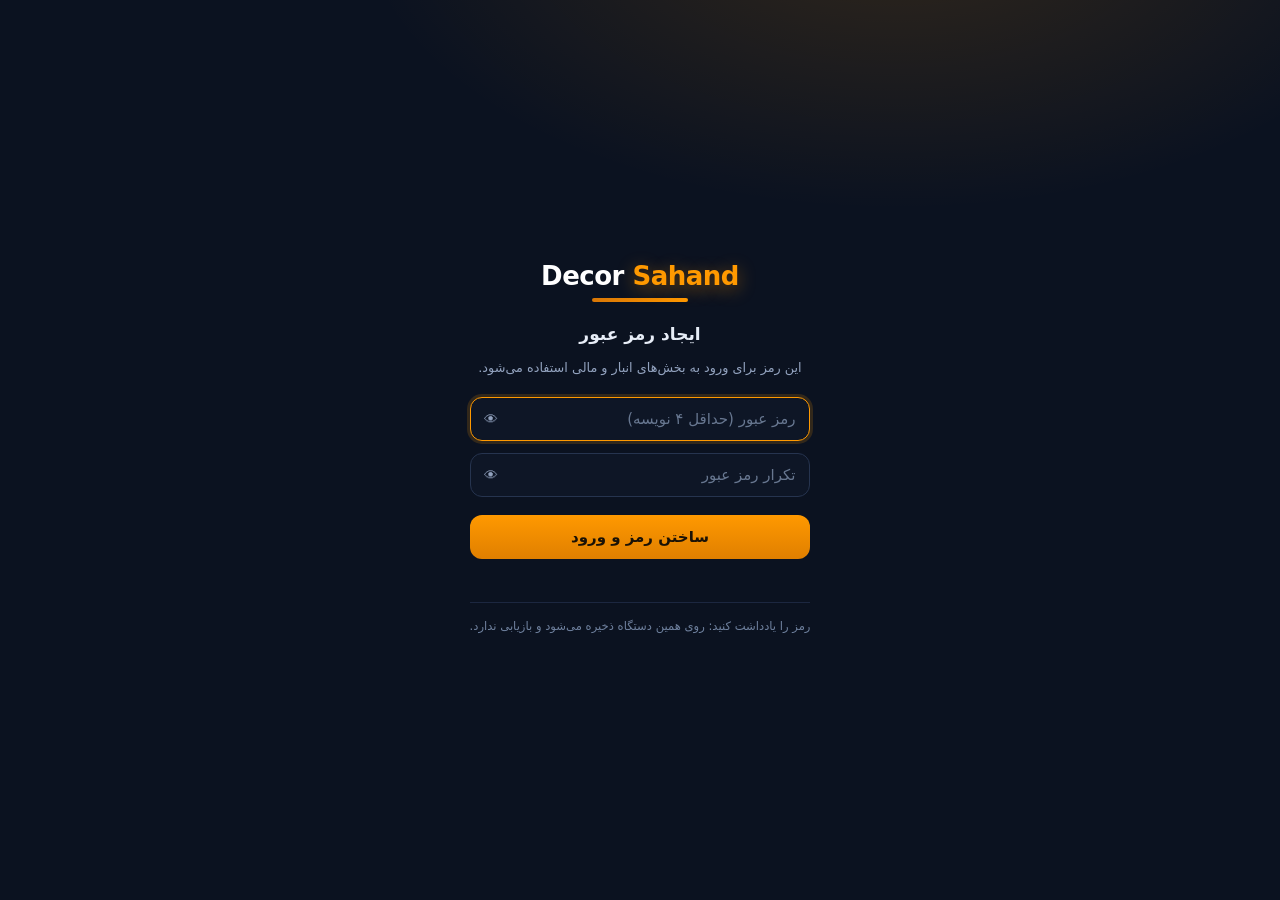
==== public/anbar/index.html @ a96e7a00 "feat(lock): unified password with admin role + fix DECOR_LOCK_PATH" ====
<!DOCTYPE html>
<html lang="fa" dir="rtl" data-theme="dark">
<head>
<meta charset="utf-8">
<meta name="viewport" content="width=device-width, initial-scale=1, maximum-scale=5, viewport-fit=cover">
<meta name="theme-color" content="#0b1220">
<meta name="description" content="انبار کارگاه دکور سهند — مدیریت ابزار، ورق، یراق‌آلات، فاکتور و امانت ابزار">
<link rel="manifest" href="manifest.webmanifest">
<link rel="icon" type="image/png" sizes="32x32" href="favicon-32.png">
<link rel="icon" type="image/png" sizes="16x16" href="favicon-16.png">
<link rel="apple-touch-icon" href="apple-touch-icon.png">
<meta name="apple-mobile-web-app-capable" content="yes">
<meta name="mobile-web-app-capable" content="yes">
<meta name="apple-mobile-web-app-title" content="انبار کارگاه">
<meta name="apple-mobile-web-app-status-bar-style" content="black-translucent">
<title>انبارگردانی کارگاه</title>
<style>
:root,[data-theme="dark"]{
  --bg:#0b1220; --bg2:#0f172a; --card:#1a2332; --card2:#212e44;
  --line:#5c4033; --txt:#e8eef8; --mut:#8ea1be;
  --pri:#d97706; --pri2:#b45309;
  --ok:#22c55e; --ok-bg:#052e16; --ok-fg:#4ade80;
  --warn:#b45309; --warn-bg:#451a03; --warn-fg:#fbbf24;
  --dan:#ef4444; --dan-bg:#450a0a; --dan-fg:#f87171;
  --amber:#b45309; --orange:#9a3412;
  --hover:#243147; --shadow:0 10px 34px rgba(0,0,0,.45);
  --shadow-sm:0 3px 10px rgba(0,0,0,.3);
  --glow:0 0 0 3px rgba(217,119,6,.25); --rad:14px;
}
[data-theme="light"]{
  --bg:#f1f5f9; --bg2:#f8fafc; --card:#ffffff; --card2:#f8fafc;
  --line:#d97706; --txt:#0f172a; --mut:#64748b;
  --pri:#c2410c; --pri2:#9a3412;
  --ok:#16a34a; --ok-bg:#dcfce7; --ok-fg:#166534;
  --warn:#b45309; --warn-bg:#fef3c7; --warn-fg:#92400e;
  --dan:#dc2626; --dan-bg:#fee2e2; --dan-fg:#991b1b;
  --amber:#d97706; --orange:#b45309;
  --hover:#f1f5f9; --shadow:0 10px 34px rgba(15,23,42,.08);
  --shadow-sm:0 3px 10px rgba(15,23,42,.06);
  --glow:0 0 0 3px rgba(194,65,12,.18); --rad:14px;
}
*{box-sizing:border-box;-webkit-tap-highlight-color:transparent}
html,body{margin:0;padding:0;overflow-x:hidden;width:100%}
html{scroll-behavior:smooth}
body{
  font-family:Tahoma,"Segoe UI",system-ui,sans-serif;
  background:var(--bg);color:var(--txt);font-size:14px;line-height:1.75;
  -webkit-text-size-adjust:100%;transition:background-color .35s ease,color .35s ease;
  background-image:radial-gradient(circle at 20% 0%,rgba(217,119,6,.07),transparent 45%),
                   radial-gradient(circle at 90% 100%,rgba(139,92,246,.05),transparent 45%);
  background-attachment:fixed;
}
svg{display:block}
.ico-inline{display:inline-flex;align-items:center;justify-content:center;flex:0 0 auto}

@keyframes fadeIn{from{opacity:0}to{opacity:1}}
@keyframes slideUp{from{opacity:0;transform:translateY(16px)}to{opacity:1;transform:none}}
@keyframes slideDown{from{opacity:0;transform:translateY(-10px)}to{opacity:1;transform:none}}
@keyframes scaleIn{from{opacity:0;transform:scale(.92)}to{opacity:1;transform:scale(1)}}
@keyframes popIn{0%{transform:scale(.6);opacity:0}60%{transform:scale(1.08)}100%{transform:scale(1);opacity:1}}
@keyframes pulseRing{0%{box-shadow:0 0 0 0 rgba(217,119,6,.55)}70%{box-shadow:0 0 0 14px rgba(217,119,6,0)}100%{box-shadow:0 0 0 0 rgba(217,119,6,0)}}
@keyframes gradientShift{0%{background-position:0% 50%}50%{background-position:100% 50%}100%{background-position:0% 50%}}
@keyframes bounceIn{0%{transform:scale(.9);opacity:0}50%{transform:scale(1.03)}100%{transform:scale(1);opacity:1}}

.view-enter{animation:slideUp .4s cubic-bezier(.2,.9,.3,1) both}
.card{animation:slideUp .45s cubic-bezier(.2,.9,.3,1) both;animation-delay:calc(var(--d,0)*45ms)}
.kpi{animation:popIn .55s cubic-bezier(.2,.9,.3,1.15) both;animation-delay:calc(var(--d,0)*70ms)}

header{
  background:color-mix(in srgb,var(--card) 88%,transparent);
  backdrop-filter:blur(12px);-webkit-backdrop-filter:blur(12px);
  border-bottom:1px solid var(--line);position:sticky;top:0;z-index:60;
}
.header-inner{max-width:1200px;margin:0 auto;padding:8px 12px;display:flex;align-items:center;gap:8px}
.hamburger,.theme-btn{
  background:transparent;border:0;cursor:pointer;padding:8px;color:var(--txt);
  line-height:1;border-radius:10px;flex:0 0 auto;transition:background .2s,transform .2s;
  display:inline-flex;align-items:center;justify-content:center;
}
.hamburger:hover,.theme-btn:hover{background:var(--hover)}
.hamburger:active,.theme-btn:active{transform:scale(.9)}
.brand{font-weight:700;font-size:15px;flex:1;display:flex;align-items:center;gap:8px;white-space:nowrap;overflow:hidden;min-width:0}
.brand-txt{overflow:hidden;text-overflow:ellipsis;white-space:nowrap}
.brand-ico{color:var(--pri);flex:0 0 auto;display:inline-flex;align-items:center;justify-content:center}

.drawer-backdrop{position:fixed;inset:0;background:rgba(0,0,0,.55);opacity:0;visibility:hidden;transition:opacity .28s,visibility .28s;z-index:80;backdrop-filter:blur(2px)}
.drawer-backdrop.show{opacity:1;visibility:visible}
.drawer{
  position:fixed;top:0;bottom:0;inset-inline-start:0;width:min(280px,82vw);background:var(--card);
  transform:translateX(100%);transition:transform .32s cubic-bezier(.2,.9,.3,1);
  z-index:90;display:flex;flex-direction:column;box-shadow:-8px 0 30px rgba(0,0,0,.4);
  border-inline-end:1px solid var(--line);
}
.drawer.show{transform:translateX(0)}
.drawer-head{padding:14px 16px;border-bottom:1px solid var(--line);font-weight:700;font-size:15px;display:flex;justify-content:space-between;align-items:center;gap:10px}
.drawer-head .x{border:0;background:none;cursor:pointer;color:var(--mut);padding:6px;line-height:0;border-radius:8px;transition:.2s;display:inline-flex;align-items:center;justify-content:center}
.drawer-head .x:hover{background:var(--hover);color:var(--txt)}
.drawer nav{padding:8px;display:flex;flex-direction:column;gap:2px;overflow:auto;flex:1}
.drawer nav button{
  display:flex;align-items:center;gap:12px;border:0;background:none;
  padding:12px 14px;border-radius:10px;cursor:pointer;font-family:inherit;
  font-size:14.5px;color:var(--txt);text-align:start;width:100%;
  transition:background .2s,transform .15s,color .2s;
  opacity:0;transform:translateX(20px);
}
.drawer.show nav button{animation:slideDown .35s cubic-bezier(.2,.9,.3,1) both;animation-delay:calc(var(--i,0)*40ms + 60ms)}
.drawer nav button:hover{background:var(--hover)}
.drawer nav button:active{transform:scale(.97)}
.drawer nav button.active{background:var(--pri);color:#fff;box-shadow:0 4px 16px rgba(217,119,6,.35)}
.drawer nav .ico{flex:0 0 auto;width:22px;height:22px;display:inline-flex;align-items:center;justify-content:center;color:currentColor}
.drawer nav .ico svg{width:19px;height:19px}
.drawer nav button .badge-n{background:var(--dan);color:#fff;font-size:11px;padding:1px 7px;border-radius:20px;margin-inline-start:auto;font-weight:700}

main{max-width:1200px;margin:0 auto;padding:16px 12px 100px;width:100%}

.card{background:var(--card);border:1px solid var(--line);border-radius:var(--rad);padding:16px;margin-bottom:14px;max-width:100%;transition:background-color .35s,border-color .35s,transform .2s,box-shadow .25s}
.card:hover{box-shadow:var(--shadow-sm)}

/* =========================================================
   Section header (inside cards) - clean & settled
========================================================= */
.sec-head{
  display:flex;align-items:center;gap:10px;flex-wrap:wrap;
  padding-bottom:12px;margin-bottom:14px;
  border-bottom:1px solid var(--line);
}
.sec-head .sec-title-main{
  display:flex;align-items:center;gap:9px;
  font-size:15px;font-weight:700;color:var(--txt);
  margin:0;flex:1;min-width:0;
}
.sec-head .sec-title-main svg{color:var(--pri);flex:0 0 auto}
.sec-head .sec-title-main .sec-count{
  color:var(--mut);font-weight:600;font-size:13px;
}
.sec-head .sec-actions{display:flex;gap:6px;flex-wrap:wrap;align-items:center}

/* Breadcrumb row */
.crumb{
  display:flex;gap:6px;flex-wrap:wrap;align-items:center;
  margin-bottom:12px;font-size:13px;
}
.crumb-item{
  display:inline-flex;align-items:center;gap:5px;
  padding:5px 12px;border-radius:20px;
  background:var(--card2);border:1px solid var(--line);
  color:var(--mut);cursor:pointer;font-family:inherit;
  transition:.2s;font-size:12.5px;font-weight:600;
  line-height:1.4;
}
.crumb-item:hover{background:var(--hover);color:var(--txt);border-color:var(--pri)}
.crumb-item.current{
  background:color-mix(in srgb,var(--pri) 22%,var(--card));
  color:var(--pri);border-color:color-mix(in srgb,var(--pri) 40%,var(--line));
  cursor:default;
}
.crumb-sep{color:var(--mut);opacity:.5;font-size:14px}

.grid{display:grid;grid-template-columns:repeat(auto-fit,minmax(140px,1fr));gap:10px}
label{display:block;font-size:12.5px;color:var(--mut);margin-bottom:4px;font-weight:500}
input,select,textarea{
  width:100%;padding:9px 11px;border:1px solid var(--line);border-radius:9px;
  font-family:inherit;font-size:14px;background:var(--card2);color:var(--txt);max-width:100%;
  transition:border-color .2s,box-shadow .2s,background-color .35s;
}
input::placeholder,textarea::placeholder{color:var(--mut);opacity:.7}
input:focus,select:focus,textarea:focus{outline:0;border-color:var(--pri);box-shadow:var(--glow)}

.btn{
  position:relative;overflow:hidden;border:1px solid var(--line);background:var(--card);
  padding:8px 14px;border-radius:9px;cursor:pointer;font-family:inherit;font-size:13.5px;
  color:var(--txt);transition:background .2s,transform .12s,border-color .2s,box-shadow .2s;
  white-space:nowrap;display:inline-flex;align-items:center;gap:6px;justify-content:center;
}
.btn svg{flex:0 0 auto}
.btn:hover{background:var(--hover);border-color:color-mix(in srgb,var(--pri) 40%,var(--line))}
.btn:active{transform:scale(.96)}
.btn.pri{background:var(--pri);color:#fff;border-color:var(--pri)}
.btn.pri:hover{background:var(--pri2);box-shadow:0 6px 18px rgba(217,119,6,.35)}
.btn.ok{background:var(--ok-bg);color:var(--ok-fg);border-color:color-mix(in srgb,var(--ok) 40%,var(--line))}
.btn.dan{background:var(--dan-bg);color:var(--dan-fg);border-color:color-mix(in srgb,var(--dan) 40%,var(--line))}
.btn.warn{background:var(--warn-bg);color:var(--warn-fg);border-color:color-mix(in srgb,var(--warn) 40%,var(--line))}
.btn.amber{background:linear-gradient(135deg,var(--amber),var(--orange));color:#fff;border-color:transparent;font-weight:600}
.btn.amber:hover{box-shadow:0 6px 18px rgba(217,119,6,.4)}
.btn.sm{padding:5px 10px;font-size:12.5px;border-radius:7px}
.btn.sm svg{width:14px;height:14px}
.btn.lg{padding:12px 22px;font-size:15px;border-radius:12px}
.btn.icon{padding:8px;width:38px;height:38px;border-radius:10px}
.btn.icon svg{width:18px;height:18px}

/* Item list (simple rows) */
.item-list{border:1px solid var(--line);border-radius:12px;overflow:hidden;background:var(--card2)}
.item-row{
  display:flex;align-items:center;gap:12px;padding:12px 14px;
  border-bottom:1px solid var(--line);transition:background .18s;
}
.item-row:last-child{border-bottom:0}
.item-row:hover{background:var(--hover)}
.item-row-name{flex:1;min-width:0;font-weight:600;word-break:break-word;overflow-wrap:anywhere;font-size:14px}
.item-row-name small{display:block;font-weight:400;color:var(--mut);font-size:11.5px;margin-top:3px}
.item-row-qty{flex:0 0 auto;font-weight:700;color:var(--pri);font-size:13.5px;white-space:nowrap}
.item-row-actions{flex:0 0 auto;display:flex;gap:5px}

/* Table */
.table-wrap{overflow-x:auto;border:1px solid var(--line);border-radius:12px;-webkit-overflow-scrolling:touch;max-width:100%;background:var(--card)}
table{width:100%;border-collapse:collapse;font-size:13px}
th,td{padding:9px 10px;text-align:right;border-bottom:1px solid var(--line);vertical-align:middle}
th{background:var(--card2);font-weight:600;color:var(--mut);font-size:12.5px;white-space:nowrap}
tbody tr{transition:background .2s}
tbody tr:hover{background:var(--hover)}
tbody tr:last-child td{border-bottom:0}
td.wrap{white-space:normal;word-break:break-word}

.badge{display:inline-block;padding:2px 9px;border-radius:20px;font-size:11.5px;font-weight:600;white-space:nowrap}
.badge.ok{background:var(--ok-bg);color:var(--ok-fg);border:1px solid color-mix(in srgb,var(--ok) 30%,transparent)}
.badge.warn{background:var(--warn-bg);color:var(--warn-fg);border:1px solid color-mix(in srgb,var(--warn) 30%,transparent)}
.badge.dan{background:var(--dan-bg);color:var(--dan-fg);border:1px solid color-mix(in srgb,var(--dan) 30%,transparent)}
.badge.mut{background:var(--card2);color:var(--mut);border:1px solid var(--line)}

.kpis{display:grid;grid-template-columns:repeat(auto-fit,minmax(160px,1fr));gap:14px;margin-bottom:14px}
.kpi{background:var(--card);border:2px solid var(--pri);border-radius:var(--rad);padding:12px 14px;position:relative;overflow:hidden;transition:transform .2s,box-shadow .25s,border-color .25s,background-color .35s;cursor:pointer}
.kpi::before{content:'';position:absolute;top:0;inset-inline-start:0;width:100%;height:3px;background:linear-gradient(90deg,var(--pri),#b45309,var(--pri));background-size:200% 100%;opacity:.85;animation:gradientShift 4s ease infinite}
.kpi:hover{transform:translateY(-3px);box-shadow:0 0 0 3px color-mix(in srgb,var(--pri) 30%,transparent),var(--shadow-sm);border-color:var(--pri)}
.kpi span{color:var(--mut);font-size:12px;display:block}
.kpi b{font-size:22px;display:block;margin-top:2px;word-break:break-word;background:linear-gradient(135deg,var(--txt),var(--mut));-webkit-background-clip:text;background-clip:text;-webkit-text-fill-color:transparent}
.kpi small{color:var(--mut);font-size:11.5px}
.kpi-head{display:flex;align-items:center;gap:7px;color:var(--mut);font-size:12px}
.kpi-head svg{color:var(--pri);flex:0 0 auto}

.empty{text-align:center;color:var(--mut);padding:34px 10px;font-size:13.5px;animation:fadeIn .4s ease}
.empty svg{margin:0 auto 10px;opacity:.55;color:var(--mut)}
.hint{font-size:12.5px;color:var(--mut);margin-top:6px;word-break:break-word}
.sec-title{font-weight:700;font-size:13.5px;margin:14px 0 8px;color:var(--mut)}
.row{display:flex;gap:8px;flex-wrap:wrap;align-items:center}

.modal{position:fixed;inset:0;background:rgba(0,0,0,.65);display:flex;align-items:center;justify-content:center;z-index:200;padding:10px;opacity:0;visibility:hidden;transition:opacity .28s,visibility .28s;backdrop-filter:blur(3px)}
.modal.show{opacity:1;visibility:visible}
.modal-box{
  background:var(--card);border-radius:16px;width:100%;max-width:600px;max-height:92vh;
  display:flex;flex-direction:column;overflow:hidden;box-shadow:0 24px 60px rgba(0,0,0,.5);
  border:1px solid var(--line);transform:translateY(24px) scale(.96);opacity:0;
  transition:transform .34s cubic-bezier(.2,.9,.3,1.15),opacity .25s;
}
.modal.show .modal-box{transform:none;opacity:1}
.modal-head{display:flex;justify-content:space-between;align-items:center;padding:12px 16px;border-bottom:1px solid var(--line);gap:10px}
.modal-title{font-weight:700;font-size:14.5px;word-break:break-word;display:flex;align-items:center;gap:8px}
.modal-title svg{color:var(--pri);flex:0 0 auto}
.modal-head .x{border:0;background:none;cursor:pointer;color:var(--mut);padding:6px;line-height:0;flex:0 0 auto;border-radius:8px;transition:.2s;display:inline-flex;align-items:center;justify-content:center}
.modal-head .x:hover{background:var(--hover);color:var(--txt)}
.modal-body{padding:16px;overflow:auto;flex:1;-webkit-overflow-scrolling:touch}
.modal-foot{padding:12px 16px;border-top:1px solid var(--line);display:flex;gap:8px;flex-wrap:wrap;justify-content:flex-start}

.card-grid{display:grid;grid-template-columns:repeat(auto-fill,minmax(160px,1fr));gap:12px}
.cat-card-wrap{position:relative;animation:scaleIn .35s cubic-bezier(.2,.9,.3,1.1) both;animation-delay:calc(var(--i,0)*45ms)}
.cat-card{
  border:1px solid var(--line);background:var(--card2);border-radius:12px;
  padding:15px 13px;cursor:pointer;text-align:start;font-family:inherit;font-size:14px;
  transition:transform .18s,border-color .2s,background .2s,box-shadow .25s;
  display:flex;flex-direction:column;gap:6px;min-height:88px;color:var(--txt);word-break:break-word;
  position:relative;overflow:hidden;width:100%;
}
.cat-card::after{content:'';position:absolute;inset:0;background:radial-gradient(circle at var(--mx,50%) var(--my,50%),rgba(217,119,6,.18),transparent 70%);opacity:0;transition:opacity .3s;pointer-events:none}
.cat-card:hover{border-color:var(--pri);background:var(--card);transform:translateY(-3px);box-shadow:0 8px 22px rgba(217,119,6,.2)}
.cat-card:hover::after{opacity:1}
.cat-card:active{transform:translateY(-1px) scale(.98)}
.cat-card.new{border-style:dashed;color:var(--pri);justify-content:center;align-items:center;background:color-mix(in srgb,var(--pri) 8%,var(--card))}
.cat-card.new:hover{background:color-mix(in srgb,var(--pri) 15%,var(--card))}
.cat-name{font-weight:700;word-break:break-word;overflow-wrap:anywhere;display:flex;align-items:center;gap:6px}
.cat-name svg{flex:0 0 auto}
.cat-count{font-size:12px;color:var(--mut)}

.cat-tools{position:absolute;top:6px;left:6px;display:flex;gap:3px;opacity:0;transition:.2s;z-index:2}
.cat-card-wrap:hover .cat-tools{opacity:1}
.mini{background:var(--card);border:1px solid var(--line);border-radius:6px;padding:3px;cursor:pointer;color:var(--mut);font-family:inherit;line-height:0;transition:.15s;display:inline-flex;align-items:center;justify-content:center}
.mini:hover{background:var(--hover);color:var(--txt);border-color:var(--pri)}
.mini.dan:hover{background:var(--dan-bg);color:var(--dan-fg);border-color:var(--dan)}
@media(hover:none){.cat-tools{opacity:1}}

.chips-row{display:flex;gap:6px;flex-wrap:wrap;margin-bottom:14px}
.chip{background:color-mix(in srgb,var(--pri) 22%,var(--card));color:var(--pri);padding:4px 12px;border-radius:20px;font-size:12.5px;font-weight:600;word-break:break-word;border:1px solid color-mix(in srgb,var(--pri) 30%,transparent);animation:popIn .35s cubic-bezier(.2,.9,.3,1.1) both;display:inline-flex;align-items:center;gap:5px}

.template-grid{display:grid;grid-template-columns:repeat(auto-fill,minmax(240px,1fr));gap:12px}
.template-card{background:var(--card2);border:1px solid var(--line);border-radius:14px;padding:14px;cursor:pointer;transition:.22s cubic-bezier(.2,.9,.3,1.1);animation:bounceIn .45s cubic-bezier(.2,.9,.3,1.15) both;animation-delay:calc(var(--i,0)*50ms);position:relative;overflow:hidden;display:flex;flex-direction:column;gap:10px}
.template-card::before{content:'';position:absolute;inset:0;background:radial-gradient(circle at 100% 0%,color-mix(in srgb,var(--amber) 14%,transparent),transparent 60%);opacity:0;transition:opacity .3s;pointer-events:none}
.template-card:hover{border-color:var(--amber);transform:translateY(-4px);box-shadow:0 12px 28px color-mix(in srgb,var(--amber) 18%,transparent)}
.template-card:hover::before{opacity:1}
.tc-head{display:flex;justify-content:space-between;align-items:center;gap:8px}
.tc-name{font-weight:700;font-size:14.5px;word-break:break-word;display:flex;align-items:center;gap:7px}
.tc-name svg{color:var(--amber);flex:0 0 auto}
.tc-total{font-size:20px;font-weight:800;background:linear-gradient(135deg,var(--amber),var(--orange));-webkit-background-clip:text;background-clip:text;-webkit-text-fill-color:transparent;word-break:break-word}
.tc-total span{font-size:12px;font-weight:500;-webkit-text-fill-color:var(--mut);background:none;color:var(--mut)}
.tc-actions{display:flex;gap:5px;flex-wrap:wrap}

.invoice-view{padding:22px}
.invoice-head{display:flex;justify-content:space-between;align-items:flex-start;gap:10px;border-bottom:2px solid var(--line);padding-bottom:14px;flex-wrap:wrap}
.inv-title{font-size:18px;font-weight:800;letter-spacing:.3px;background:linear-gradient(135deg,var(--pri),#8b5cf6);-webkit-background-clip:text;background-clip:text;-webkit-text-fill-color:transparent;display:flex;align-items:center;gap:9px}
.inv-title svg{color:var(--pri);-webkit-text-fill-color:initial}
.inv-num{background:var(--card2);padding:6px 12px;border-radius:10px;font-family:monospace;font-size:13px;color:var(--mut);border:1px solid var(--line)}
.invoice-summary{margin-top:18px;background:var(--card2);border:1px solid var(--line);border-radius:12px;padding:14px;max-width:440px;margin-inline-start:auto}
.inv-row{display:flex;justify-content:space-between;padding:6px 0;border-bottom:1px dashed var(--line);gap:10px;flex-wrap:wrap;align-items:center}
.inv-row:last-child{border-bottom:0}
.inv-row.inv-total{border-top:2px solid var(--amber);margin-top:6px;padding-top:12px;font-size:16px}
.inv-row.inv-total b{color:var(--warn-fg);font-size:18px}
.inv-row input[type=number]{width:72px!important;display:inline-block!important;padding:4px 6px!important;font-size:12.5px!important;text-align:center}

.inv-items{border:1px solid var(--line);border-radius:12px;overflow:hidden;background:var(--card2)}
.inv-item{display:flex;align-items:stretch;gap:10px;padding:12px 13px;border-bottom:1px solid var(--line);transition:background .18s;flex-wrap:wrap}
.inv-item:last-child{border-bottom:0}
.inv-item:hover{background:var(--hover)}
.inv-item-main{flex:1 1 220px;min-width:0;display:flex;flex-direction:column;gap:5px}

/* Invoice theme support */
.invoice-view[data-inv-theme="dark"]{background:var(--card);color:var(--txt)}
.invoice-view[data-inv-theme="light"]{background:#fff;color:#111}
.inv-item-title{display:flex;align-items:flex-start;gap:8px;flex-wrap:wrap}
.inv-item-label{font-weight:700;font-size:14px;word-break:break-word;overflow-wrap:anywhere;line-height:1.6;flex:1;min-width:0}
.inv-item-meta{display:flex;gap:10px;flex-wrap:wrap;font-size:12.5px;color:var(--mut)}
.inv-item-meta b{color:var(--txt);font-weight:600}
.inv-item-actions{display:flex;gap:5px;flex:0 0 auto;align-items:flex-start}
.type-badge{display:inline-flex;align-items:center;gap:5px;padding:3px 10px;border-radius:20px;font-size:11.5px;font-weight:600;white-space:nowrap;background:color-mix(in srgb,var(--pri) 20%,var(--card));color:var(--pri);border:1px solid color-mix(in srgb,var(--pri) 35%,transparent)}

.tool-pick-list{
  max-height:340px;overflow:auto;border:1px solid var(--line);border-radius:12px;
  background:var(--card2);padding:6px;margin-top:8px;-webkit-overflow-scrolling:touch;
}
.tool-pick-row{
  display:flex;align-items:center;gap:10px;padding:9px 11px;border-radius:9px;
  transition:background .18s;cursor:pointer;flex-wrap:wrap;
}
.tool-pick-row:hover{background:var(--hover)}
.tool-pick-row.checked{background:color-mix(in srgb,var(--pri) 12%,var(--card2));border:1px solid color-mix(in srgb,var(--pri) 40%,var(--line))}
.tool-pick-row input[type=checkbox]{
  width:20px;height:20px;min-width:20px;max-width:20px;padding:0;margin:0;
  accent-color:var(--pri);cursor:pointer;flex:0 0 auto;
}
.tool-pick-info{flex:1;min-width:0}
.tool-pick-info b{display:block;font-size:14px;word-break:break-word}
.tool-pick-info .hint{margin-top:2px}
.tool-pick-qty{
  width:64px!important;flex:0 0 auto;padding:6px 8px!important;
  text-align:center;font-size:13px!important;min-width:0;
}
.tool-pick-qty:disabled{opacity:.4;cursor:not-allowed}
.tool-pick-avail{font-size:11.5px;color:var(--mut);flex:0 0 auto;min-width:60px;text-align:left}

.job-card{
  background:var(--card2);border:1px solid var(--line);border-radius:14px;
  padding:14px;margin-bottom:10px;transition:.2s;
  animation:slideUp .4s cubic-bezier(.2,.9,.3,1) both;
  animation-delay:calc(var(--i,0)*50ms);
}
.job-card:hover{border-color:color-mix(in srgb,var(--pri) 40%,var(--line));box-shadow:var(--shadow-sm)}
.job-card.closed{opacity:.75;border-style:dashed}
.job-head{display:flex;justify-content:space-between;align-items:flex-start;gap:10px;flex-wrap:wrap}
.job-title{font-weight:700;font-size:15px;word-break:break-word;display:flex;align-items:center;gap:8px}
.job-title svg{color:var(--pri);flex:0 0 auto}
.job-title.closed svg{color:var(--mut)}
.job-meta{font-size:12.5px;color:var(--mut);margin-top:4px;display:flex;gap:12px;flex-wrap:wrap}
.job-actions{display:flex;gap:6px;flex-wrap:wrap}

.return-list{border:1px solid var(--line);border-radius:12px;overflow:hidden;background:var(--card2)}
.return-row{display:flex;align-items:center;gap:11px;padding:10px 12px;border-bottom:1px solid var(--line);transition:.18s}
.return-row:last-child{border-bottom:0}
.return-row:hover{background:var(--hover)}
.return-row.returned{background:color-mix(in srgb,var(--ok) 10%,transparent);opacity:.75}
.return-row.returned .return-name{text-decoration:line-through;color:var(--mut)}
.return-cb{width:22px;height:22px;min-width:22px;max-width:22px;padding:0;margin:0;accent-color:var(--ok);cursor:pointer;flex:0 0 auto}
.return-name{flex:1;min-width:0;font-weight:600;word-break:break-word}
.return-name small{font-weight:400;color:var(--mut);font-size:11.5px;display:block}
.return-qty{font-size:12px;color:var(--mut);flex:0 0 auto}

.fab{
  position:fixed;bottom:20px;right:20px;width:58px;height:58px;border-radius:50%;
  background:linear-gradient(135deg,var(--pri),#8b5cf6);color:#fff;border:0;
  line-height:0;cursor:pointer;display:none;z-index:70;
  transition:transform .25s,box-shadow .25s,background .3s;
  align-items:center;justify-content:center;font-family:inherit;padding:0;
  box-shadow:0 10px 26px rgba(217,119,6,.5);
  animation:popIn .4s cubic-bezier(.2,.9,.3,1.2) both;
}
[data-theme="dark"] .fab{background:linear-gradient(135deg,#d97706,#b45309);box-shadow:0 10px 26px rgba(217,119,6,.5)}
.fab.show{display:flex}
.fab::before{content:'';position:absolute;inset:-4px;border-radius:50%;border:2px solid var(--pri);opacity:.4;animation:pulseRing 2s ease infinite}
[data-theme="dark"] .fab::before{border-color:#d97706}
.fab:hover{transform:scale(1.08) rotate(90deg);box-shadow:0 14px 34px rgba(217,119,6,.6)}
.fab:active{transform:scale(.92) rotate(90deg)}
.fab svg{width:26px;height:26px;stroke-width:2.5}

.toast{
  position:fixed;bottom:96px;left:50%;transform:translateX(-50%) translateY(20px);
  background:var(--card);color:var(--txt);padding:11px 20px;border-radius:12px;
  box-shadow:var(--shadow);border:1px solid var(--line);z-index:300;opacity:0;
  transition:.35s cubic-bezier(.2,.9,.3,1.1);font-size:13.5px;
  max-width:calc(100% - 40px);text-align:center;pointer-events:none;
  display:flex;align-items:center;gap:8px;justify-content:center;
}
.toast.show{opacity:1;transform:translateX(-50%) translateY(0)}
.toast.ok{border-color:color-mix(in srgb,var(--ok) 50%,var(--line));color:var(--ok-fg)}
.toast.dan{border-color:color-mix(in srgb,var(--dan) 50%,var(--line));color:var(--dan-fg)}
.toast.warn{border-color:color-mix(in srgb,var(--warn) 50%,var(--line));color:var(--warn-fg)}

.imp-option{display:flex;align-items:flex-start;gap:11px;background:var(--card2);border:1px solid var(--line);border-radius:11px;padding:13px;cursor:pointer;transition:.18s;margin-bottom:8px}
.imp-option:hover{border-color:var(--pri);background:var(--hover)}
.imp-option.selected{border-color:var(--pri);background:color-mix(in srgb,var(--pri) 8%,var(--card2));box-shadow:0 0 0 3px color-mix(in srgb,var(--pri) 20%,transparent)}
.imp-option input[type=radio]{width:auto;margin-top:3px;accent-color:var(--pri);flex:0 0 auto}
.imp-option-body{flex:1;min-width:0}
.imp-option-body b{display:block;margin-bottom:3px}

.srch-box{background:var(--card2);border:1px solid var(--line);border-radius:12px;padding:12px;margin-bottom:14px;animation:slideDown .3s ease both}

@media(max-width:480px){
  main{padding:12px;padding-bottom:110px}
  .card{padding:13px}
  .invoice-view{padding:14px}
  .modal{padding:6px}
  .modal-body{padding:12px}
  .modal-foot{padding:10px 12px}
  .kpi b{font-size:20px}
  table{font-size:12.5px}
  th,td{padding:7px 8px}
  .btn{padding:7px 11px;font-size:13px}
  .btn.sm{padding:4px 8px;font-size:12px}
  .btn.icon{padding:6px;width:34px;height:34px}
  .fab{width:54px;height:54px;bottom:18px;right:16px}
  .toast{bottom:88px;font-size:13px;padding:10px 16px}
  .tool-pick-qty{width:56px!important}
  .inv-item{padding:10px}
  .inv-item-actions{width:100%;justify-content:flex-end}
  .sec-head{flex-direction:column;align-items:flex-start;gap:8px}
  .sec-head .sec-actions{width:100%}
  .sec-head .sec-actions .btn{flex:1}
}

@media print{
  header,.drawer,.drawer-backdrop,.fab,.no-print,.toast,.crumb{display:none!important}
  body{background:#fff;color:#000}
  main{padding:0}
  .card{border:0;padding:0;margin:0 0 12px;animation:none!important;background:#fff;color:#000}
  .modal{display:none!important}
  .invoice-view{padding:0}
}

@media (prefers-reduced-motion:reduce){*,*::before,*::after{animation-duration:.01ms!important;transition-duration:.01ms!important}}
</style>

<!-- Cloud Sync Support -->
<script>
// Cloud configuration - set API_BASE to enable cloud mode
const API_BASE = 'https://kargah-anbar-api.itsfordecosahand.workers.dev';
// Shared key sent with every API call (the Worker rejects requests without it).
const API_KEY = 'wYb9XPNSAGPE7ZLEe98hypIfzo8cvZZfHWte6Ug6myGutboJ';
</script>

<style>
/* Cloud sync indicator */
#cloud-sync-indicator {
  position: fixed;
  top: 10px;
  left: 10px;
  padding: 6px 12px;
  border-radius: 20px;
  font-size: 12px;
  font-weight: 600;
  z-index: 1000;
  display: none;
  align-items: center;
  gap: 6px;
  box-shadow: 0 2px 8px rgba(0,0,0,0.2);
}
#cloud-sync-indicator.cloud-active { display: flex; }
#cloud-sync-indicator.syncing { background: #fef3c7; color: #92400e; animation: pulse 1s infinite; }
#cloud-sync-indicator.synced { background: #dcfce7; color: #166534; }
#cloud-sync-indicator.error { background: #fee2e2; color: #991b1b; }
@keyframes pulse { 0%, 100% { opacity: 1; } 50% { opacity: 0.6; } }
button[data-decor-lock]{background:#222e44;border:1px solid #3A4A63;color:#8ea1be;padding:10px 14px;border-radius:10px;font-family:inherit;font-size:13px;cursor:pointer;margin-top:12px;width:100%;text-align:right;display:flex;align-items:center;gap:10px;transition:background .18s,color .18s,border-color .18s}
button[data-decor-lock]:hover{background:#2a3a54;color:#e8eef8;border-color:#FF9900}
</style></head>
<body>
<!-- Deco Sahand lock screen -->
<script>window.DECOR_LOCK_API_BASE = 'https://kargah-anbar-api.itsfordecosahand.workers.dev';</script>
<script>window.DECOR_LOCK_API_KEY  = 'wYb9XPNSAGPE7ZLEe98hypIfzo8cvZZfHWte6Ug6myGutboJ';</script>
<script>window.DECOR_LOCK_PATH    = 'lock';</script>
<script>
  window.DECOR_LOCK_PATH = '/api/lock';
  window.DECOR_API_BASE = 'https://kargah-anbar-api.itsfordecosahand.workers.dev';
</script>
<script src="./lock.js"></script>
<!-- Cloud Sync Indicator -->
<div id="cloud-sync-indicator">
  <span id="cloud-status-icon">☁️</span>
  <span id="cloud-status-text">حالت ابری</span>
</div>

<header>
  <div class="header-inner">
    <button class="hamburger" id="hambBtn" aria-label="باز کردن منو">
      <svg viewBox="0 0 24 24" width="22" height="22" fill="none" stroke="currentColor" stroke-width="2" stroke-linecap="round"><line x1="3" y1="6" x2="21" y2="6"/><line x1="3" y1="12" x2="21" y2="12"/><line x1="3" y1="18" x2="21" y2="18"/></svg>
    </button>
    <div class="brand">
      <span class="brand-ico"><svg viewBox="0 0 24 24" width="20" height="20" fill="none" stroke="currentColor" stroke-width="2" stroke-linecap="round" stroke-linejoin="round"><path d="M21 16V8a2 2 0 0 0-1-1.73l-7-4a2 2 0 0 0-2 0l-7 4A2 2 0 0 0 3 8v8a2 2 0 0 0 1 1.73l7 4a2 2 0 0 0 2 0l7-4A2 2 0 0 0 21 16z"/><polyline points="3.27 6.96 12 12.01 20.73 6.96"/><line x1="12" y1="22.08" x2="12" y2="12"/></svg></span>
      <span class="brand-txt">انبارگردانی کارگاه</span>
    </div>
    <button class="theme-btn" id="themeBtn" aria-label="تغییر تم"></button>
  </div>
</header>

<div class="drawer-backdrop" id="drawerBg"></div>
<aside class="drawer" id="drawer">
  <div class="drawer-head">
    <span>منوی اصلی</span>
    <button class="x" id="drawerClose" aria-label="بستن"><svg viewBox="0 0 24 24" width="20" height="20" fill="none" stroke="currentColor" stroke-width="2" stroke-linecap="round"><line x1="18" y1="6" x2="6" y2="18"/><line x1="6" y1="6" x2="18" y2="18"/></svg></button>
  </div>
  <nav id="drawerNav">
    <button data-tab="dash" style="--i:0"><span class="ico"><svg viewBox="0 0 24 24" fill="none" stroke="currentColor" stroke-width="2" stroke-linecap="round" stroke-linejoin="round"><rect x="3" y="3" width="7" height="9" rx="1.5"/><rect x="14" y="3" width="7" height="5" rx="1.5"/><rect x="14" y="12" width="7" height="9" rx="1.5"/><rect x="3" y="16" width="7" height="5" rx="1.5"/></svg></span><span>داشبورد</span></button>
    <button data-tab="tools" style="--i:1"><span class="ico"><svg viewBox="0 0 24 24" fill="none" stroke="currentColor" stroke-width="2" stroke-linecap="round" stroke-linejoin="round"><path d="M14.7 6.3a4 4 0 0 0-5.6 5.6L3 18l3 3 6.1-6.1a4 4 0 0 0 5.6-5.6l-2.4 2.4-1.7-.3-.3-1.7 2.4-2.4z"/></svg></span><span>ابزار</span></button>
    <button data-tab="jobs" style="--i:2"><span class="ico"><svg viewBox="0 0 24 24" fill="none" stroke="currentColor" stroke-width="2" stroke-linecap="round" stroke-linejoin="round"><path d="M9 11l3 3L22 4"/><path d="M21 12v7a2 2 0 0 1-2 2H5a2 2 0 0 1-2-2V5a2 2 0 0 1 2-2h11"/></svg></span><span>کارها</span><span class="badge-n" id="navJobsBadge"></span></button>
    <button data-tab="sheets" style="--i:3"><span class="ico"><svg viewBox="0 0 24 24" fill="none" stroke="currentColor" stroke-width="2" stroke-linecap="round" stroke-linejoin="round"><path d="M14 2H6a2 2 0 0 0-2 2v16a2 2 0 0 0 2 2h12a2 2 0 0 0 2-2V8z"/><polyline points="14 2 14 8 20 8"/></svg></span><span>ورق</span></button>
    <button data-tab="hardware" style="--i:4"><span class="ico"><svg viewBox="0 0 24 24" fill="none" stroke="currentColor" stroke-width="2" stroke-linecap="round" stroke-linejoin="round"><path d="M13 2L3 14h8l-1 8 10-12h-8l1-8z"/></svg></span><span>یراق</span></button>
    <button data-tab="calc" style="--i:5"><span class="ico"><svg viewBox="0 0 24 24" fill="none" stroke="currentColor" stroke-width="2" stroke-linecap="round" stroke-linejoin="round"><rect x="4" y="2" width="16" height="20" rx="2"/><line x1="8" y1="6" x2="16" y2="6"/><line x1="8" y1="11" x2="8.01" y2="11"/><line x1="12" y1="11" x2="12.01" y2="11"/><line x1="16" y1="11" x2="16.01" y2="11"/><line x1="8" y1="15" x2="8.01" y2="15"/><line x1="12" y1="15" x2="12.01" y2="15"/><line x1="16" y1="15" x2="16.01" y2="15"/><line x1="8" y1="19" x2="16" y2="19"/></svg></span><span>محاسبه و فاکتور</span></button>
    <button data-tab="settings" style="--i:6"><span class="ico"><svg viewBox="0 0 24 24" fill="none" stroke="currentColor" stroke-width="2" stroke-linecap="round" stroke-linejoin="round"><path d="M19 21H5a2 2 0 0 1-2-2V5a2 2 0 0 1 2-2h11l5 5v11a2 2 0 0 1-2 2z"/><polyline points="17 21 17 13 7 13 7 21"/><polyline points="7 3 7 8 15 8"/></svg></span><span>پشتیبان‌گیری</span></button>
  
    <a class="home" href="../" title="بازگشت به لانچر">
      <span class="ico"><svg viewBox="0 0 24 24" fill="none" stroke="currentColor" stroke-width="2" stroke-linecap="round" stroke-linejoin="round"><path d="M3 10.5 12 3l9 7.5"/><path d="M5 9.5V21h14V9.5"/><path d="M9.5 21v-6h5v6"/></svg></span><span>همه برنامه‌ها</span>
    </a>
    <button data-decor-lock style="--i:7"><span class="ico">🔒</span><span>تغییر / قفل</span></button>
  </nav>
</aside>

<main id="view"></main>

<button id="fab" class="fab" aria-label="افزودن">
  <svg viewBox="0 0 24 24" fill="none" stroke="currentColor" stroke-linecap="round" stroke-linejoin="round"><line x1="12" y1="5" x2="12" y2="19"/><line x1="5" y1="12" x2="19" y2="12"/></svg>
</button>

<div id="modal" class="modal" role="dialog" aria-modal="true">
  <div class="modal-box">
    <div class="modal-head">
      <span class="modal-title"></span>
      <button class="x" id="modalX" aria-label="بستن"><svg viewBox="0 0 24 24" width="20" height="20" fill="none" stroke="currentColor" stroke-width="2" stroke-linecap="round"><line x1="18" y1="6" x2="6" y2="18"/><line x1="6" y1="6" x2="18" y2="18"/></svg></button>
    </div>
    <div class="modal-body"></div>
    <div class="modal-foot"></div>
  </div>
</div>

<input type="file" id="fileIn" accept="application/json" hidden>

<script>
/* =========================================================
   Icons
========================================================= */
function ico(n, s){
  s = s || 18;
  const P = {
    phone:'<rect x="6.5" y="2.5" width="11" height="19" rx="2.5"/><line x1="10.5" y1="18.4" x2="13.5" y2="18.4"/>',
    menu:'<line x1="3" y1="6" x2="21" y2="6"/><line x1="3" y1="12" x2="21" y2="12"/><line x1="3" y1="18" x2="21" y2="18"/>',
    x:'<line x1="18" y1="6" x2="6" y2="18"/><line x1="6" y1="6" x2="18" y2="18"/>',
    sun:'<circle cx="12" cy="12" r="4"/><line x1="12" y1="2" x2="12" y2="4"/><line x1="12" y1="20" x2="12" y2="22"/><line x1="4.93" y1="4.93" x2="6.34" y2="6.34"/><line x1="17.66" y1="17.66" x2="19.07" y2="19.07"/><line x1="2" y1="12" x2="4" y2="12"/><line x1="20" y1="12" x2="22" y2="12"/><line x1="6.34" y1="17.66" x2="4.93" y2="19.07"/><line x1="19.07" y1="4.93" x2="17.66" y2="6.34"/>',
    moon:'<path d="M21 12.79A9 9 0 1 1 11.21 3 7 7 0 0 0 21 12.79z"/>',
    tool:'<path d="M14.7 6.3a4 4 0 0 0-5.6 5.6L3 18l3 3 6.1-6.1a4 4 0 0 0 5.6-5.6l-2.4 2.4-1.7-.3-.3-1.7 2.4-2.4z"/>',
    file:'<path d="M14 2H6a2 2 0 0 0-2 2v16a2 2 0 0 0 2 2h12a2 2 0 0 0 2-2V8z"/><polyline points="14 2 14 8 20 8"/>',
    bolt:'<path d="M13 2L3 14h8l-1 8 10-12h-8l1-8z"/>',
    calc:'<rect x="4" y="2" width="16" height="20" rx="2"/><line x1="8" y1="6" x2="16" y2="6"/><line x1="8" y1="11" x2="8.01" y2="11"/><line x1="12" y1="11" x2="12.01" y2="11"/><line x1="16" y1="11" x2="16.01" y2="11"/><line x1="8" y1="15" x2="8.01" y2="15"/><line x1="12" y1="15" x2="12.01" y2="15"/><line x1="16" y1="15" x2="16.01" y2="15"/><line x1="8" y1="19" x2="16" y2="19"/>',
    save:'<path d="M19 21H5a2 2 0 0 1-2-2V5a2 2 0 0 1 2-2h11l5 5v11a2 2 0 0 1-2 2z"/><polyline points="17 21 17 13 7 13 7 21"/><polyline points="7 3 7 8 15 8"/>',
    plus:'<line x1="12" y1="5" x2="12" y2="19"/><line x1="5" y1="12" x2="19" y2="12"/>',
    pencil:'<path d="M17 3a2.83 2.83 0 1 1 4 4L7.5 20.5 2 22l1.5-5.5L17 3z"/>',
    trash:'<polyline points="3 6 5 6 21 6"/><path d="M19 6l-1 14a2 2 0 0 1-2 2H8a2 2 0 0 1-2-2L5 6"/><path d="M10 11v6M14 11v6"/><path d="M8 6V4a2 2 0 0 1 2-2h4a2 2 0 0 1 2 2v2"/>',
    search:'<circle cx="11" cy="11" r="8"/><line x1="21" y1="21" x2="16.65" y2="16.65"/>',
    print:'<polyline points="6 9 6 2 18 2 18 9"/><path d="M6 18H4a2 2 0 0 1-2-2v-5a2 2 0 0 1 2-2h16a2 2 0 0 1 2 2v5a2 2 0 0 1-2 2h-2"/><rect x="6" y="14" width="12" height="8"/>',
    down:'<path d="M21 15v4a2 2 0 0 1-2 2H5a2 2 0 0 1-2-2v-4"/><polyline points="7 10 12 15 17 10"/><line x1="12" y1="15" x2="12" y2="3"/>',
    up:'<path d="M21 15v4a2 2 0 0 1-2 2H5a2 2 0 0 1-2-2v-4"/><polyline points="17 8 12 3 7 8"/><line x1="12" y1="3" x2="12" y2="15"/>',
    target:'<circle cx="12" cy="12" r="9"/><circle cx="12" cy="12" r="5"/><circle cx="12" cy="12" r="1"/>',
    alert:'<path d="M10.29 3.86L1.82 18a2 2 0 0 0 1.71 3h16.94a2 2 0 0 0 1.71-3L13.71 3.86a2 2 0 0 0-3.42 0z"/><line x1="12" y1="9" x2="12" y2="13"/><line x1="12" y1="17" x2="12.01" y2="17"/>',
    lock:'<rect x="3" y="11" width="18" height="11" rx="2"/><path d="M7 11V7a5 5 0 0 1 10 0v4"/>',
    unlock:'<rect x="3" y="11" width="18" height="11" rx="2"/><path d="M7 11V7a5 5 0 0 1 9.9-1"/>',
    check:'<polyline points="20 6 9 17 4 12"/>',
    checkC:'<path d="M22 11.08V12a10 10 0 1 1-5.93-9.14"/><polyline points="22 4 12 14.01 9 11.01"/>',
    arrowL:'<line x1="19" y1="12" x2="5" y2="12"/><polyline points="12 19 5 12 12 5"/>',
    arrowR:'<line x1="5" y1="12" x2="19" y2="12"/><polyline points="12 5 19 12 12 19"/>',
    inbox:'<polyline points="22 12 16 12 14 15 10 15 8 12 2 12"/><path d="M5.45 5.11L2 12v6a2 2 0 0 0 2 2h16a2 2 0 0 0 2-2v-6l-3.45-6.89A2 2 0 0 0 16.76 4H7.24a2 2 0 0 0-1.79 1.11z"/>',
    copy:'<rect x="9" y="9" width="13" height="13" rx="2"/><path d="M5 15H4a2 2 0 0 1-2-2V4a2 2 0 0 1 2-2h9a2 2 0 0 1 2 2v1"/>',
    receipt:'<path d="M4 2v20l4-2 4 2 4-2 4 2V2l-4 2-4-2-4 2z"/><line x1="8" y1="9" x2="16" y2="9"/><line x1="8" y1="14" x2="14" y2="14"/>',
    folder:'<path d="M22 19a2 2 0 0 1-2 2H4a2 2 0 0 1-2-2V5a2 2 0 0 1 2-2h5l2 3h9a2 2 0 0 1 2 2z"/>',
    layers:'<polygon points="12 2 2 7 12 12 22 7 12 2"/><polyline points="2 17 12 22 22 17"/><polyline points="2 12 12 17 22 12"/>',
    chart:'<line x1="12" y1="20" x2="12" y2="10"/><line x1="18" y1="20" x2="18" y2="4"/><line x1="6" y1="20" x2="6" y2="16"/>',
    swap:'<polyline points="17 1 21 5 17 9"/><path d="M3 11V9a4 4 0 0 1 4-4h14"/><polyline points="7 23 3 19 7 15"/><path d="M21 13v2a4 4 0 0 1-4 4H3"/>',
    info:'<circle cx="12" cy="12" r="10"/><line x1="12" y1="16" x2="12" y2="12"/><line x1="12" y1="8" x2="12.01" y2="8"/>',
    play:'<polygon points="6 3 20 12 6 21 6 3"/>',
    clock:'<circle cx="12" cy="12" r="10"/><polyline points="12 6 12 12 16 14"/>',
    playCircle:'<circle cx="12" cy="12" r="10"/><polygon points="10 8 16 12 10 16 10 8"/>',
    listChecks:'<path d="M11 12H3"/><path d="M16 6H3"/><path d="M16 18H3"/><polyline points="18 9 20 11 24 7" transform="translate(-5,0)"/>',
    merge:'<circle cx="7" cy="7" r="3"/><circle cx="7" cy="17" r="3"/><path d="M21 7h-6M21 17h-6"/><path d="M15 7c-3 0-5 3-5 5s2 5 5 5"/>',
    replace:'<path d="M3 12a9 9 0 0 1 9-9 9 9 0 0 1 6.7 2.9L21 8"/><path d="M21 3v5h-5"/><path d="M21 12a9 9 0 0 1-9 9 9 9 0 0 1-6.7-2.9L3 16"/><path d="M3 21v-5h5"/>',
    home:'<path d="M3 9l9-7 9 7v11a2 2 0 0 1-2 2H5a2 2 0 0 1-2-2z"/><polyline points="9 22 9 12 15 12 15 22"/>',
    chevron:'<polyline points="9 18 15 12 9 6"/>'
  };
  return `<svg viewBox="0 0 24 24" width="${s}" height="${s}" fill="none" stroke="currentColor" stroke-width="2" stroke-linecap="round" stroke-linejoin="round" aria-hidden="true">${P[n]||''}</svg>`;
}
const empty = (msg) => `<div class="empty">${ico('inbox', 42)}<div>${msg}</div></div>`;

/* =========================================================
   Theme
========================================================= */
const KEY = 'kargah_anbar_v8';
const THEME_KEY = 'kargah_theme';
function setTheme(t){
  document.documentElement.setAttribute('data-theme', t);
  const btn = document.getElementById('themeBtn');
  btn.innerHTML = t === 'dark' ? ico('sun', 20) : ico('moon', 20);
  try{ localStorage.setItem(THEME_KEY, t); }catch(_){}
  const meta = document.querySelector('meta[name=theme-color]');
  if (meta) meta.setAttribute('content', t === 'dark' ? '#0b1220' : '#f1f5f9');
}
(function(){ let t='dark'; try{ t = localStorage.getItem(THEME_KEY) || 'dark'; }catch(_){} setTheme(t); })();
document.getElementById('themeBtn').onclick = () => {
  const cur = document.documentElement.getAttribute('data-theme');
  setTheme(cur === 'dark' ? 'light' : 'dark');
  toast(cur === 'dark' ? 'تم روشن فعال شد' : 'تم تاریک فعال شد', 'ok');
};

/* =========================================================
   State
========================================================= */
const state = {
  tools: [], sheets: [], hardware: [], templates: [], jobs: [],
  tombstones: { tools: {}, sheets: {}, hardware: {}, templates: {}, jobs: {} },
  ui: {
    tab:'dash',
    toolCat:null,
    sheetsCat:null, sheetsSub:null,
    hardwareCat:null, hardwareSub:null,
    showSheetSearch:false,
    openTemplate:null, openJob:null, jobFilter:'open'
  },
  wizard: null,
  pendingImport: null,
  importMode: 'merge'
};

const uid   = () => Math.random().toString(36).slice(2,9)
const nowMs = () => Date.now()
const nowMs = () => Date.now() + Date.now().toString(36).slice(-3);
const esc   = s => String(s ?? '').replace(/[&<>"']/g, c => ({'&':'&amp;','<':'&lt;','>':'&gt;','"':'&quot;',"'":'&#39;'}[c]));
const num   = v => { const n = parseFloat(String(v ?? '').replace(/[^\d.\-]/g,'')); return isNaN(n) ? 0 : n; };
const fmt   = n => new Intl.NumberFormat('fa-IR',{maximumFractionDigits:2}).format(num(n));
const fmtInt= n => new Intl.NumberFormat('fa-IR',{maximumFractionDigits:0}).format(num(n));
const faNow = () => new Date().toLocaleDateString('fa-IR');
const uniq  = arr => [...new Set(arr.filter(Boolean))];

// Invoice number counter (persisted in localStorage)
const INV_COUNTER_KEY = 'kargah_inv_counter';
async function getInvoiceNumber(templateId){
  // Use cloud if available
  if (typeof getInvoiceNumberCloud === 'function') {
    return await getInvoiceNumberCloud(templateId);
  }
  // Local fallback
  let count = parseInt(localStorage.getItem(INV_COUNTER_KEY) || '0', 10);
  const prefix = 'inv_num_' + templateId.slice(0,8);
  const stored = localStorage.getItem(prefix);
  if (!stored){
    count++;
    localStorage.setItem(INV_COUNTER_KEY, String(count));
    localStorage.setItem(prefix, String(count));
  }
  return String(count).padStart(3,'0');
}
function getNextInvoiceNumber(){
  let count = parseInt(localStorage.getItem(INV_COUNTER_KEY) || '0', 10) + 1;
  return String(count).padStart(3,'0');
}
function assignInvoiceNumber(templateId){
  const prefix = 'inv_num_' + templateId.slice(0,8);
  if (!localStorage.getItem(prefix)){
    let count = parseInt(localStorage.getItem(INV_COUNTER_KEY) || '0', 10);
    count++;
    localStorage.setItem(INV_COUNTER_KEY, String(count));
    localStorage.setItem(prefix, String(count));
  }
}
/* Number shown in the invoice header. Stored on the template itself (t.invNum)
   so it survives cloud sync and stays identical on every device. */
function invoiceNumberFor(t){
  const pad = n => String(n).padStart(3, '0');
  if (t.invNum) return pad(t.invNum);
  const prefix = 'inv_num_' + t.id.slice(0,8);
  let stored = null;
  try { stored = localStorage.getItem(prefix); } catch(_){}
  if (stored){
    t.invNum = pad(stored);
    return t.invNum;
  }
  let count = 0;
  try { count = parseInt(localStorage.getItem(INV_COUNTER_KEY) || '0', 10) || 0; } catch(_){}
  count++;
  try {
    localStorage.setItem(INV_COUNTER_KEY, String(count));
    localStorage.setItem(prefix, String(count));
  } catch(_){}
  t.invNum = pad(count);
  save();
  return t.invNum;
}

function save() {
  try {
    localStorage.setItem(KEY, JSON.stringify({
      tools: state.tools, sheets: state.sheets,
      hardware: state.hardware, templates: state.templates, jobs: state.jobs
    }));
    queueSyncToCloud();
  } catch(e) { console.warn(e); }
}
/* =========================================================
   Cloud sync: pull full state from API, then push local edits
========================================================= */
const CLOUD_TABLES = ['tools', 'sheets', 'hardware', 'templates', 'jobs'];
const SYNC_KEY = 'kargah_last_sync_ids';   // row ids seen at the last successful pull

function loadSyncedIds(){
  try { return JSON.parse(localStorage.getItem(SYNC_KEY) || '{}'); }
  catch(_){ return {}; }
}
function storeSyncedIds(idsByTable){
  try { localStorage.setItem(SYNC_KEY, JSON.stringify(idsByTable)); } catch(_){}
}
function idsOf(rows){ return rows.map(r => r && r.id).filter(Boolean); }

/* Merge cloud rows with the local copy.
   localWins = false -> the server copy wins for rows both sides have
   localWins = true  -> this device's copy wins (we are about to push it)
   A row that the last sync knew about but the server no longer returns was
   deleted on another device -> it is dropped in both modes.                */
function mergeRows(prevIds, cloudRows, localRows, localWins){
  const inCloud = new Set(cloudRows.map(r => r && r.id));
  const synced = new Set(prevIds || []);
  const localList = (localRows || []).filter(r => r && r.id);
  const localIds = new Set(localList.map(r => r.id));

  // Rows this device holds:
  //   both sides have it -> our copy or theirs (localWins)
  //   only we have it    -> brand new here (not yet synced) or deleted elsewhere
  const keepLocal = localList.filter(r =>
    inCloud.has(r.id) ? !!localWins : !synced.has(r.id));

  // Rows only the server knows. A row we never synced is new (another device
  // made it) -> take it. A row we synced but no longer hold was deleted here
  // -> must NOT come back, otherwise a delete never leaves the database.
  const takeCloud = (cloudRows || []).filter(r =>
    r && r.id && (localIds.has(r.id) ? !localWins : !synced.has(r.id)));

  return keepLocal.concat(takeCloud);
/* Tombstone-aware merge for cross-device delete propagation */
function mergeWithTombstones(prevTombs, cloudRows, cloudTombs, localRows, localTombs, localWins) {
  const result = [], resultTombs = {};
  const synced = new Set(Object.keys(prevTombs || {}));
  const allIds = new Set([...(localRows||[]).map(r=>r&&r.id).filter(Boolean), ...(cloudRows||[]).map(r=>r&&r.id).filter(Boolean)]);
  Object.keys(localTombs||{}).forEach(id => allIds.add(id));
  Object.keys(cloudTombs||{}).forEach(id => allIds.add(id));
  
  allIds.forEach(id => {
    const lr = (localRows||[]).find(r=>r&&r.id===id);
    const cr = (cloudRows||[]).find(r=>r&&r.id===id);
    const ldel = !!(localTombs&&localTombs[id]);
    const cdel = !!(cloudTombs&&cloudTombs[id]);
    
    if (ldel && cdel) return;
    if (cdel && !ldel) {
      if (!localWins || !lr) { resultTombs[id] = cloudTombs[id]; return; }
      if ((lr.updatedAt||0) >= (cr?cr.updatedAt:0)) { resultTombs[id] = cloudTombs[id]; return; }
      result.push({...cr}); return;
    }
    if (ldel && !cdel) {
      if (localWins) { resultTombs[id] = localTombs[id]; return; }
      if (!cr || (lr&&(lr.updatedAt||0)>=(cr.updatedAt||0))) { resultTombs[id] = localTombs[id]; return; }
      result.push({...cr}); return;
    }
    if (!lr && !cr) return;
    if (!lr) { if (!synced.has(id)) result.push({...lr}); return; }
    if (!cr) { result.push({...lr}); return; }
    result.push((localWins||(lr.updatedAt||0)>=(cr.updatedAt||0)) ? {...lr} : {...cr});
  });
  
  return [result, resultTombs];
}

function cleanOldTombstones(tombs, maxAgeMs=90*24*60*60*1000) {
  const now = Date.now();
  const r = {};
  Object.keys(tombs).forEach(id => { if (now-tombs[id] < maxAgeMs) r[id] = tombs[id]; });
  return r;
}

}

let cloudPulled = false;    // true once the first pull finishes (success or not)
let cloudPushQueued = false;// user edited before that first pull landed
let cloudPushTimer = null;
let cloudRetryTimer = null;
let cloudWarned = false;    // only warn the user once per session
let cloudDirty = false;     // local edits the server has not confirmed yet
let cloudBusy = false;      // one sync at a time
let editGen = 0;            // bumped on every local edit

function cloudUnreachable(reason){
  console.warn('Cloud sync unavailable:', reason);
  if (cloudWarned) return;
  cloudWarned = true;
  try {
    toast('همگام‌سازی ابری در دسترس نیست — داده‌ها روی همین دستگاه ذخیره و بعداً ارسال می‌شود', 'warn');
  } catch(_){}
}

function cloudOn(){ return typeof API_BASE !== 'undefined' && API_BASE; }

/* Everything the Worker needs to accept a request. A non-JSON / HTML reply
   means Cloudflare Access is asking for a login instead of the data. */
function apiOptions(extra){
  return Object.assign({
    headers: { 'Content-Type': 'application/json', 'X-API-Key': API_KEY }
  }, extra || {});
}
function readJson(res){
  const type = (res.headers.get('content-type') || '');
  if (!res.ok) throw new Error('HTTP ' + res.status);
  if (type.indexOf('json') === -1) throw new Error('Auth required (login page)');
  return res.json();
}

function load() {
  try {
    loadFromLocalStorage();
    if (!state.tombstones) state.tombstones = { tools: {}, sheets: {}, hardware: {}, templates: {}, jobs: {} };
    render();
    if (cloudOn()) syncFromCloud();
  } catch(e) {
    console.warn(e);
    render();
  }
}

function persistLocal(){
  try {
    localStorage.setItem(KEY, JSON.stringify({
      tools: state.tools, sheets: state.sheets,
      hardware: state.hardware, templates: state.templates, jobs: state.jobs,
      tombstones: state.tombstones || { tools: {}, sheets: {}, hardware: {}, templates: {}, jobs: {} }
    }));
  } catch(e) {}
}

function localHasData(){
  return !!(state.tools.length || state.sheets.length || state.hardware.length ||
            state.templates.length || state.jobs.length);
}

function idsBy(tableRows){
  const o = {};
  CLOUD_TABLES.forEach(t => { o[t] = idsOf(tableRows[t] || []); });
  return o;
}

/* A failed request must never be mistaken for an empty table: pushing then
   would wipe the whole database. Every pull reports whether it succeeded. */
function pullTable(t){
  return fetch(API_BASE + '/api/' + t, apiOptions())
    .then(r => readJson(r))
    .then(d => {
      if (!Array.isArray(d)) throw new Error('bad payload for ' + t);
      return { ok: true, rows: d };
    })
    .catch(err => ({ ok: false, err: err }));
}

function pullAll(){
  return Promise.all(CLOUD_TABLES.map(pullTable)).then(results => {
    const failed = results.filter(r => !r.ok);
    if (failed.length) {
      const e = failed[0].err;
      return { ok: false, err: (e && e.message) || 'request failed' };
    }
    const byTable = {};
    CLOUD_TABLES.forEach((t, i) => { byTable[t] = results[i].rows; });
    return { ok: true, byTable: byTable };
  });
}

const cloudHasAny = byTable => CLOUD_TABLES.some(t => (byTable[t] || []).length > 0);

/* Fold freshly pulled rows into `state`. Returns true when something changed. */
function adoptCloud(byTable, localWins){
  const prev = loadSyncedIds();
  const prevTombs = state.tombstones || { tools: {}, sheets: {}, hardware: {}, templates: {}, jobs: {} };
  const cloudTombs = byTable.tombstones || {};
  const snap = () => JSON.stringify([state.tools, state.sheets, state.hardware, state.templates, state.jobs]);
  const before = snap();
  
  CLOUD_TABLES.forEach(t => {
    const [rows, tombs] = mergeWithTombstones(
      prevTombs[t] || {}, 
      byTable[t] || [], 
      cloudTombs[t] || {},
      state[t] || [], 
      prevTombs[t] || {}, 
      localWins
    );
    state[t] = rows;
    state.tombstones[t] = tombs;
  });
  
  // Clean old tombstones
  Object.keys(state.tombstones).forEach(t => {
    state.tombstones[t] = cleanOldTombstones(state.tombstones[t]);
  });
  
  const changed = before !== snap();
  storeSyncedIds(idsBy(byTable));
  if (changed) { persistLocal(); render(); }
  return changed;
}

function retryLater(fn){
  if (cloudRetryTimer) return;
  cloudRetryTimer = setTimeout(() => { cloudRetryTimer = null; fn(); }, 5000);
}

/* Pull on load: take the server's copy — unless this device already edited
   something while the pull was still in flight. */
function syncFromCloud() {
  if (!cloudOn()) return Promise.resolve();
  return pullAll().then(res => {
    if (!res.ok) {
      cloudUnreachable('pull failed: ' + res.err);
      cloudPulled = true;
      if (cloudPushQueued || cloudDirty) retryLater(syncFromCloud);
      return;
    }
    cloudPulled = true;
    if (cloudPushQueued) {                 // an edit is already waiting to go up
      cloudPushQueued = false;
      return syncToCloud();
    }
    if (!cloudHasAny(res.byTable)) {       // empty database
      storeSyncedIds(idsBy(res.byTable));
      if (localHasData()) return syncToCloud();   // seed it from this device
      return;
    }
    adoptCloud(res.byTable, false);
  }).catch(err => {
    cloudUnreachable(err && err.message);
    cloudPulled = true;
    if (cloudPushQueued || cloudDirty) retryLater(syncFromCloud);
  });
}

// Never push before the first pull finishes, otherwise a fresh device
// would wipe the whole cloud database with its empty state.
function queueSyncToCloud(){
  if (!cloudOn()) return;
  editGen++; cloudDirty = true;
  if (!cloudPulled) { cloudPushQueued = true; return; }
  clearTimeout(cloudPushTimer);
  cloudPushTimer = setTimeout(syncToCloud, 400);
}

/* Pull first, reconcile, then replace every table in one atomic PUT.
   The pre-push pull is exactly what makes deletions stick: rows this device
   still holds but the server no longer returns were removed elsewhere, so
   they are dropped instead of being uploaded back.                          */
function syncToCloud(){
  if (!cloudOn() || cloudBusy) return Promise.resolve();
  cloudBusy = true;
  const gen = editGen;
  return pullAll().then(res => {
    if (!res.ok) {
      cloudUnreachable('push skipped — pull failed: ' + res.err);
      if (cloudDirty) retryLater(syncToCloud);
      return;
    }
    cloudPulled = true;
    if (cloudHasAny(res.byTable)) {
      // Two-pass merge:
      // Pass 1 (localWins=false): update our synced-ID snapshot to the server's
      // current state, dropping any rows the server no longer returns.
      // Pass 2 (localWins=true): re-apply our local edits on top of that clean slate.
      adoptCloud(res.byTable, false);
      adoptCloud(res.byTable, true);
    }
    else storeSyncedIds(idsBy(res.byTable));

    const snapshot = {
      tools: state.tools, sheets: state.sheets, hardware: state.hardware,
      templates: state.templates, jobs: state.jobs,
      tombstones: state.tombstones || { tools: {}, sheets: {}, hardware: {}, templates: {}, jobs: {} }
    };
    return Promise.all(CLOUD_TABLES.map(t =>
      fetch(API_BASE + '/api/' + t, apiOptions({
        method: 'PUT',
        body: JSON.stringify(snapshot[t])
      })).then(r => readJson(r))
    )).then(() => {
      storeSyncedIds(idsBy(snapshot));
      cloudPushQueued = false;
      if (editGen === gen) cloudDirty = false;
      else retryLater(syncToCloud);        // edited while the push was running
      console.log('Cloud sync OK');
    });
  }).catch(err => cloudUnreachable(err && err.message))
    .finally(() => { cloudBusy = false; });
}

/* Offline support: keep trying to flush local edits until one succeeds. */
if (typeof window !== 'undefined') {
  window.addEventListener('online', () => { if (cloudDirty) syncToCloud(); });
  setInterval(() => {
    if (cloudDirty && !cloudBusy && (typeof navigator === 'undefined' || navigator.onLine !== false)) syncToCloud();
  }, 20000);
}

function loadFromLocalStorage() {
  try {
    const d = JSON.parse(localStorage.getItem(KEY) || '{}');
    state.tools     = d.tools     || [];
    state.sheets    = d.sheets    || [];
    state.hardware  = d.hardware  || [];
    state.templates = d.templates || [];
    state.jobs      = d.jobs      || [];
  } catch(e) { console.warn(e); }
}

/* =========================================================
   Toast
========================================================= */
let toastEl = null;
function toast(msg, type){
  if (toastEl) toastEl.remove();
  type = type || 'info';
  const ic = type === 'ok' ? 'check' : (type === 'dan' || type === 'warn') ? 'alert' : 'info';
  toastEl = document.createElement('div');
  toastEl.className = 'toast ' + (type === 'info' ? '' : type);
  toastEl.innerHTML = ico(ic, 16) + '<span>' + esc(msg) + '</span>';
  document.body.appendChild(toastEl);
  requestAnimationFrame(() => toastEl.classList.add('show'));
  setTimeout(() => {
    if (!toastEl) return;
    toastEl.classList.remove('show');
    const el = toastEl; toastEl = null;
    setTimeout(() => el.remove(), 400);
  }, 2400);
}

/* =========================================================
   Helpers
========================================================= */
const hwTotal = h => num(h.qty) * (h.unit === 'pack' ? (num(h.packSize)||1) : 1);
const templateOf = id => state.templates.find(t => t.id === id);
const toolOf = id => state.tools.find(t => t.id === id);
const jobOf = id => state.jobs.find(j => j.id === id);

function toolOut(id){
  let n = 0;
  state.jobs.forEach(j => {
    if (j.closed) return;
    (j.items||[]).forEach(it => { if (it.toolId === id && !it.returned) n += num(it.qty); });
  });
  return n;
}
const toolAvail = t => num(t.total) - toolOut(t.id);

function templateTotals(t){
  const sub = (t.items||[]).reduce((a,it) => a + num(it.qty) * num(it.unitPrice), 0);
  const disc = sub * num(t.discountPercent) / 100;
  const taxBase = sub - disc;
  const tax = taxBase * num(t.taxPercent) / 100;
  return { sub, disc, tax, total: taxBase + tax };
}

function jobPendingCount(j){ return (j.items||[]).filter(i => !i.returned).length; }
function jobsOpen(){ return state.jobs.filter(j => !j.closed); }
function jobsClosed(){ return state.jobs.filter(j => j.closed); }

/* Reusable section head */
function secHead(icon, title, count, extraActions){
  return `<div class="sec-head">
    <div class="sec-title-main">${ico(icon,18)}<span>${title}</span>${count!=null?`<span class="sec-count">(${fmt(count)})</span>`:''}</div>
    <div class="sec-actions">${extraActions||''}</div>
  </div>`;
}

/* Reusable crumbs */
function crumbs(list){
  return `<div class="crumb">${list.map((c,i) => {
    const sep = i > 0 ? '<span class="crumb-sep">›</span>' : '';
    if (c.current) return `${sep}<span class="crumb-item current">${esc(c.label)}</span>`;
    return `${sep}<button class="crumb-item" data-act="${c.act}" ${c.type?`data-type="${c.type}"`:''}>${c.icon?ico(c.icon,12):''} ${esc(c.label)}</button>`;
  }).join('')}</div>`;
}

/* Cat card HTML */
function catCardHTML(name, count, unitLabel, i, actName, actType){
  return `<div class="cat-card-wrap" style="--i:${i}">
    <button type="button" class="cat-card" data-act="${actName}" data-val="${esc(name)}">
      <span class="cat-name">${ico('folder',15)} ${esc(name)}</span>
      <span class="cat-count">${fmt(count)} ${unitLabel}</span>
    </button>
    <div class="cat-tools">
      <button type="button" class="mini" data-act="rename-cat" data-type="${actType}" data-val="${esc(name)}" title="تغییر نام">${ico('pencil',12)}</button>
      <button type="button" class="mini dan" data-act="del-cat" data-type="${actType}" data-val="${esc(name)}" title="حذف">${ico('trash',12)}</button>
    </div>
  </div>`;
}

function subCardHTML(name, count, unitLabel, i, actName, type, cat){
  return `<div class="cat-card-wrap" style="--i:${i}">
    <button type="button" class="cat-card" data-act="${actName}" data-val="${esc(name)}">
      <span class="cat-name">${ico('layers',15)} ${esc(name)}</span>
      <span class="cat-count">${fmt(count)} ${unitLabel}</span>
    </button>
    <div class="cat-tools">
      <button type="button" class="mini" data-act="rename-sub" data-type="${type}" data-cat="${esc(cat)}" data-val="${esc(name)}" title="تغییر نام">${ico('pencil',12)}</button>
      <button type="button" class="mini dan" data-act="del-sub" data-type="${type}" data-cat="${esc(cat)}" data-val="${esc(name)}" title="حذف">${ico('trash',12)}</button>
    </div>
  </div>`;
}

function newCatCardHTML(actName, type, label, i){
  return `<div class="cat-card-wrap" style="--i:${i}">
    <button type="button" class="cat-card new" data-act="${actName}" data-type="${type}">
      <span class="cat-name">${ico('plus',18)} ${esc(label)}</span>
    </button>
  </div>`;
}

/* =========================================================
   Drawer
========================================================= */
const drawer = document.getElementById('drawer');
const drawerBg = document.getElementById('drawerBg');
function openDrawer(){ drawer.classList.add('show'); drawerBg.classList.add('show'); }
function closeDrawer(){ drawer.classList.remove('show'); drawerBg.classList.remove('show'); }
document.getElementById('hambBtn').onclick = openDrawer;
document.getElementById('drawerClose').onclick = closeDrawer;
drawerBg.onclick = closeDrawer;

document.getElementById('drawerNav').addEventListener('click', e => {
  const b = e.target.closest('button[data-tab]');
  if (!b) return;
  state.ui.tab = b.dataset.tab;
  state.ui.toolCat = null;
  state.ui.sheetsCat = null; state.ui.sheetsSub = null;
  state.ui.hardwareCat = null; state.ui.hardwareSub = null;
  state.ui.openTemplate = null;
  state.ui.openJob = null;
  state.ui.showSheetSearch = false;
  closeDrawer();
  setTimeout(render, 120);
});

/* =========================================================
   Modal
========================================================= */
function setModal(title, titleIcon, bodyHTML, footHTML){
  const m = document.getElementById('modal');
  const tEl = m.querySelector('.modal-title');
  tEl.innerHTML = (titleIcon ? ico(titleIcon,18) : '') + '<span>' + esc(title) + '</span>';
  m.querySelector('.modal-body').innerHTML = bodyHTML;
  m.querySelector('.modal-foot').innerHTML = footHTML || '';
  m.classList.add('show');
}
function closeModal(){
  document.getElementById('modal').classList.remove('show');
  state.wizard = null;
  state.pendingImport = null;
}
document.getElementById('modalX').onclick = closeModal;
document.getElementById('modal').addEventListener('click', e => {
  if (e.target.id === 'modal') closeModal();
});

/* =========================================================
   Render
========================================================= */
function updateNavBadge(){
  const n = jobsOpen().length;
  const el = document.getElementById('navJobsBadge');
  if (el){ el.textContent = n > 0 ? String(n) : ''; el.style.display = n > 0 ? '' : 'none'; }
}

function render(){
  document.querySelectorAll('#drawerNav button').forEach(b =>
    b.classList.toggle('active', b.dataset.tab === state.ui.tab));

  const v = document.getElementById('view');
  const t = state.ui.tab;
  let html = '';
  if      (t === 'dash')     html = viewDash();
  else if (t === 'tools')    html = viewTools();
  else if (t === 'jobs')     html = state.ui.openJob ? viewJobDetail(state.ui.openJob) : viewJobs();
  else if (t === 'sheets')   html = viewSheets();
  else if (t === 'hardware') html = viewHardware();
  else if (t === 'calc')     html = state.ui.openTemplate ? viewTemplate(state.ui.openTemplate) : viewCalc();
  else if (t === 'settings') html = viewSettings();

  v.innerHTML = `<div class="view-enter">${html}</div>`;

  const fab = document.getElementById('fab');
  const showFab = (t === 'tools' && state.ui.toolCat) ||
                  (t === 'jobs' && !state.ui.openJob) ||
                  (t === 'sheets' && state.ui.sheetsCat && state.ui.sheetsSub) ||
                  (t === 'hardware' && state.ui.hardwareCat && state.ui.hardwareSub) ||
                  (t === 'calc' && !state.ui.openTemplate);
  fab.classList.toggle('show', showFab);

  updateNavBadge();
  const hdr = document.querySelector('header');
  const offset = hdr ? hdr.offsetHeight + 4 : 4;
  window.scrollTo({top: offset, behavior:'instant'});
}

/* =========================================================
   Dashboard
========================================================= */
function viewDash(){
  const sheetQty = state.sheets.reduce((a,s) => a + num(s.qty), 0);
  const tplTotal = state.templates.reduce((a,t) => a + templateTotals(t).total, 0);
  const open = jobsOpen();
  const totalPending = open.reduce((a,j) => a + jobPendingCount(j), 0);
  const lowSheets = state.sheets.filter(s => num(s.qty) <= 2 && num(s.qty) > 0);
  const outSheets = state.sheets.filter(s => num(s.qty) <= 0);

  return `
  <div class="kpis">
    <button type="button" class="kpi" style="--d:0;cursor:pointer" data-act="nav-tools">
      <div class="kpi-head">${ico('tool',14)}<span>ابزار ثبتشده</span></div>
      <b>${fmt(state.tools.length)}</b><small>در انبار کارگاه</small>
    </button>
    <button type="button" class="kpi" style="--d:1;cursor:pointer" data-act="nav-jobs">
      <div class="kpi-head">${ico('playCircle',14)}<span>کارهای باز</span></div>
      <b>${fmt(open.length)}</b><small>${fmt(totalPending)} ابزار در امانت</small>
    </button>
    <button type="button" class="kpi" style="--d:2;cursor:pointer" data-act="nav-sheets">
      <div class="kpi-head">${ico('file',14)}<span>انواع ورق</span></div>
      <b>${fmt(state.sheets.length)}</b><small>${fmt(sheetQty)} تخته موجود</small>
    </button>
    <button type="button" class="kpi" style="--d:3;cursor:pointer" data-act="nav-hardware">
      <div class="kpi-head">${ico('bolt',14)}<span>یراق و پیچ</span></div>
      <b>${fmt(state.hardware.length)}</b><small>موجودی یراق‌آلات</small>
    </button>
    <button type="button" class="kpi" style="--d:4;cursor:pointer" data-act="nav-calc">
      <div class="kpi-head">${ico('calc',14)}<span>قالبهای محاسبه</span></div>
      <b>${fmt(state.templates.length)}</b><small>جمع ${fmtInt(tplTotal)} تومان</small>
    </button>
  </div>

  ${open.length ? `
  <div class="card" style="--d:0">
    ${secHead('playCircle', 'کارهای در جریان', open.length)}
    ${open.slice(0,4).map((j,i) => `
      <div class="job-card" style="--i:${i}">
        <div class="job-head">
          <div style="min-width:0;flex:1">
            <div class="job-title">${ico('flag' in window ? 'tool' : 'tool',16)} ${esc(j.name)}</div>
            <div class="job-meta">
              <span>${ico('clock',13)} ${esc(j.date)}</span>
              <span>${ico('tool',13)} ${fmt(jobPendingCount(j))} ابزار تحویل‌نشده</span>
            </div>
          </div>
          <button class="btn sm pri no-print" data-act="open-job" data-id="${j.id}">مشاهده</button>
        </div>
      </div>
    `).join('')}
  </div>` : ''}

  ${(lowSheets.length || outSheets.length) ? `
  <div class="card" style="--d:1">
    ${secHead('alert', 'هشدار موجودی ورق', null)}
    <div class="table-wrap"><table>
      <thead><tr><th>دسته</th><th>زیردسته</th><th>ابعاد</th><th>تعداد</th></tr></thead>
      <tbody>
      ${[...outSheets, ...lowSheets].map((s,i) => `<tr style="--i:${i}">
        <td class="wrap">${esc(s.category)}</td>
        <td class="wrap">${esc(s.sub||'—')}</td>
        <td>${fmt(s.width)} × ${fmt(s.length)}</td>
        <td>${num(s.qty) <= 0 ? '<span class="badge dan">تمام شد</span>' : '<span class="badge warn">'+fmt(s.qty)+'</span>'}</td>
      </tr>`).join('')}
      </tbody>
    </table></div>
  </div>` : ''}
  `;
}

/* =========================================================
   TOOLS
========================================================= */
function viewTools(){
  return state.ui.toolCat ? viewToolsList() : viewToolsCats();
}

function viewToolsCats(){
  const cats = uniq(state.tools.map(t => t.category)).sort((a,b) => a.localeCompare(b,'fa'));
  const totalTools = state.tools.length;

  return `
  <div class="card" style="--d:0">
    ${secHead('tool', 'دسته‌های ابزار', cats.length,
      `<button class="btn amber sm" data-act="new-cat" data-type="tool">${ico('plus',14)} دسته جدید</button>`
    )}
    ${cats.length ? `
      <div class="card-grid">
        ${cats.map((c,i) => {
          const count = state.tools.filter(t => t.category === c).length;
          return catCardHTML(c, count, 'ابزار', i, 'pick-tool-cat', 'tool');
        }).join('')}
        ${newCatCardHTML('new-cat', 'tool', 'دسته جدید', cats.length)}
      </div>
    ` : `
      <div class="card-grid">
        ${newCatCardHTML('new-cat', 'tool', 'دسته جدید', 0)}
      </div>
    `}
    <div class="hint" style="margin-top:16px;display:flex;gap:8px;align-items:flex-start">
      <span style="flex:0 0 auto;color:var(--pri);margin-top:2px">${ico('info',16)}</span>
      <span>یک دسته را انتخاب کنید تا ابزارهای آن را ببینید و ابزار جدید اضافه کنید. مجموع ${fmt(totalTools)} ابزار در ${fmt(cats.length)} دسته.</span>
    </div>
  </div>`;
}

function viewToolsList(){
  const cat = state.ui.toolCat;
  const list = state.tools.filter(t => t.category === cat);

  return `
  <div class="card" style="--d:0">
    ${crumbs([
      { label:'همه دسته‌ها', act:'back-tools', icon:'home' },
      { label:cat, current:true }
    ])}
    ${secHead('tool', `ابزارهای «${cat}»`, list.length,
      `<button class="btn amber sm" data-act="new-tool-in-cat" data-cat="${esc(cat)}">${ico('plus',14)} ابزار جدید</button>`
    )}
    ${list.length ? `
      <div class="item-list">
        ${list.map((t,i) => {
          const o = toolOut(t.id), av = toolAvail(t);
          return `<div class="item-row" style="--i:${i}">
            <div class="item-row-name">
              ${esc(t.name)}
              ${o ? `<small>${ico('clock',11)} ${fmt(o)} عدد در امانت • موجود ${fmt(av)}</small>` : ''}
            </div>
            <div class="item-row-qty">${fmt(t.total)} عدد</div>
            <div class="item-row-actions no-print">
              <button class="btn sm" data-act="tool-edit" data-id="${t.id}" title="ویرایش">${ico('pencil',14)}</button>
              <button class="btn sm dan" data-act="del" data-type="tool" data-id="${t.id}" title="حذف">${ico('trash',14)}</button>
            </div>
          </div>`;
        }).join('')}
      </div>
    ` : empty('ابزاری در این دسته ثبت نشده. با دکمه «ابزار جدید» شروع کنید.')}
  </div>`;
}

function openToolForm(editId, presetCat){
  const t = editId ? state.tools.find(x => x.id === editId) : null;
  const cats = uniq(state.tools.map(x=>x.category));
  const cat = t ? t.category : (presetCat || '');
  setModal(
    t ? 'ویرایش ابزار' : 'افزودن ابزار جدید', 'tool',
    `<form id="toolForm" class="grid">
      <div style="grid-column:1/-1"><label>نام ابزار *</label>
        <input name="name" required placeholder="مثلا فرز انگشتی" value="${t?esc(t.name):''}"></div>
      <div style="grid-column:1/-1"><label>دسته *</label>
        <input name="category" list="toolCats" required placeholder="برقی / دستی" value="${esc(cat)}">
        <datalist id="toolCats">${cats.map(c=>`<option value="${esc(c)}">`).join('')}</datalist></div>
      <div><label>تعداد *</label>
        <input name="total" type="number" min="0" step="1" required value="${t?esc(t.total):1}"></div>
      <div style="grid-column:1/-1"><label>توضیح</label>
        <input name="note" value="${t?esc(t.note||''):''}"></div>
    </form>`,
    `<button class="btn pri" data-modal="save-tool" data-id="${editId||''}">${ico(t?'check':'plus',15)} ${t?'ذخیره':'افزودن'}</button>
     <button class="btn" data-modal="close">انصراف</button>`
  );
}

function doSaveTool(id){
  const f = document.getElementById('toolForm');
  if (!f || !f.reportValidity()) return;
  const fd = new FormData(f);
  const g = k => (fd.get(k) || '').toString().trim();
  const obj = {
    name: g('name'), category: g('category'),
    total: num(g('total')), note: g('note')
  };
  if (!obj.category){ toast('دسته را وارد کنید', 'warn'); return; }
  if (id) Object.assign(state.tools.find(x => x.id === id), obj);
  else    state.tools.unshift({ id: uid(), ...obj });
  save(); closeModal();
  if (!id) state.ui.toolCat = obj.category;
  render();
  toast(id ? 'ذخیره شد' : 'ابزار افزوده شد', 'ok');
}

/* =========================================================
   JOBS
========================================================= */
function viewJobs(){
  const filter = state.ui.jobFilter || 'open';
  const list = filter === 'open' ? jobsOpen() : filter === 'closed' ? jobsClosed() : state.jobs;

  const actions = `
    <button class="btn ${filter==='open'?'pri':''} sm" data-act="job-filter" data-val="open">
      ${ico('play',13)} باز (${fmt(jobsOpen().length)})
    </button>
    <button class="btn ${filter==='closed'?'pri':''} sm" data-act="job-filter" data-val="closed">
      ${ico('lock',13)} بسته (${fmt(jobsClosed().length)})
    </button>
    <button class="btn ${filter==='all'?'pri':''} sm" data-act="job-filter" data-val="all">
      ${ico('layers',13)} همه (${fmt(state.jobs.length)})
    </button>
  `;

  return `
  <div class="card" style="--d:0">
    ${secHead('playCircle', 'کارها', list.length, actions)}
    <button class="btn amber lg" data-act="start-job" style="width:100%;margin-bottom:14px">
      ${ico('playCircle',20)} شروع کار جدید
    </button>

    ${list.length ? list.map((j,i) => {
      const pend = jobPendingCount(j);
      const total = (j.items||[]).length;
      return `<div class="job-card ${j.closed?'closed':''}" style="--i:${i}">
        <div class="job-head">
          <div style="min-width:0;flex:1">
            <div class="job-title ${j.closed?'closed':''}">
              ${ico(j.closed?'lock':'unlock',16)} ${esc(j.name)}
            </div>
            <div class="job-meta">
              <span>${ico('clock',13)} ${esc(j.date)}</span>
              <span>${ico('tool',13)} ${fmt(total)} قلم
                ${pend ? `<span class="badge warn" style="margin-inline-start:5px">${fmt(pend)} تحویل‌نشده</span>`
                        : (total ? `<span class="badge ok" style="margin-inline-start:5px">همه تحویل شد</span>` : '')}
              </span>
            </div>
          </div>
          <div class="job-actions no-print">
            <button class="btn sm ${j.closed?'':'pri'}" data-act="open-job" data-id="${j.id}">
              ${ico(j.closed?'info':'listChecks',14)} ${j.closed?'مشاهده':'ادامه / پایان'}
            </button>
            <button class="btn sm dan" data-act="del" data-type="job" data-id="${j.id}" title="حذف">${ico('trash',14)}</button>
          </div>
        </div>
      </div>`;
    }).join('') : empty('کاری ثبت نشده. با دکمه «شروع کار جدید» آغاز کنید.')}
  </div>`;
}

function openStartJobModal(){
  const avail = state.tools.filter(t => num(t.total) > 0);
  if (!avail.length){
    toast('ابتدا از تب «ابزار» تعدادی ابزار تعریف کنید', 'warn');
    return;
  }
  setModal('شروع کار جدید', 'playCircle', `
    <div>
      <label>نام کار *</label>
      <input id="startJobName" required placeholder="مثلا کابینت آشپزخانه آقای رضایی">
    </div>

    <div style="margin-top:14px">
      <label>جستجوی سریع ابزار</label>
      <input id="startSearch" placeholder="نام ابزار..." autocomplete="off">
    </div>

    <div class="hint" style="margin-top:12px;display:flex;justify-content:space-between;align-items:center">
      <span>ابزارهای موردنیاز را تیک بزنید:</span>
      <span id="startSelCount" style="font-weight:700;color:var(--pri)">۰ انتخاب شده</span>
    </div>

    <div class="tool-pick-list" id="startList">
      ${avail.map(t => {
        const av = toolAvail(t);
        return `<label class="tool-pick-row" data-name="${esc((t.name+' '+(t.category||'')).toLowerCase())}">
          <input type="checkbox" class="start-cb" data-id="${t.id}">
          <span class="tool-pick-info">
            <b>${esc(t.name)}</b>
            <span class="hint">${esc(t.category||'بدون دسته')} • موجود: ${fmt(av)}</span>
          </span>
          <input type="number" class="tool-pick-qty" data-id="${t.id}"
                 min="1" max="${av}" value="1" disabled>
        </label>`;
      }).join('')}
    </div>
  `, `
    <button class="btn pri" data-modal="confirm-start">${ico('check',15)} شروع کار</button>
    <button class="btn" data-modal="close">انصراف</button>
  `);
  setTimeout(wireStartJobModal, 30);
}

function wireStartJobModal(){
  const list = document.getElementById('startList');
  if (!list) return;
  const updateCount = () => {
    const n = list.querySelectorAll('.start-cb:checked').length;
    document.getElementById('startSelCount').textContent = fmt(n) + ' انتخاب شده';
  };
  list.addEventListener('change', e => {
    if (e.target.classList.contains('start-cb')){
      const row = e.target.closest('.tool-pick-row');
      const qty = row.querySelector('.tool-pick-qty');
      const max = num(qty.getAttribute('max'));
      if (e.target.checked){
        row.classList.add('checked');
        qty.disabled = false;
        if (num(qty.value) < 1) qty.value = 1;
        if (num(qty.value) > max) qty.value = max;
      } else {
        row.classList.remove('checked');
        qty.disabled = true;
      }
      updateCount();
    }
  });
  const search = document.getElementById('startSearch');
  if (search){
    search.addEventListener('input', e => {
      const q = e.target.value.trim().toLowerCase();
      list.querySelectorAll('.tool-pick-row').forEach(r => {
        const n = r.getAttribute('data-name') || '';
        r.style.display = (!q || n.includes(q)) ? '' : 'none';
      });
    });
  }
}

function confirmStartJob(){
  const name = document.getElementById('startJobName').value.trim();
  if (!name){ toast('نام کار را وارد کنید', 'warn'); return; }

  const list = document.getElementById('startList');
  const picked = [];
  list.querySelectorAll('.tool-pick-row').forEach(row => {
    const cb = row.querySelector('.start-cb');
    if (!cb || !cb.checked) return;
    const id = cb.dataset.id;
    const qty = num(row.querySelector('.tool-pick-qty').value);
    const t = toolOf(id);
    if (!t) return;
    const av = toolAvail(t);
    if (qty <= 0 || qty > av){
      picked.push({ id, qty, av, name: t.name, invalid: true });
      return;
    }
    picked.push({ id, qty, name: t.name, invalid: false });
  });

  const invalid = picked.filter(p => p.invalid);
  if (invalid.length){
    toast(`تعداد «${invalid[0].name}» نامعتبر است (موجود: ${invalid[0].av})`, 'dan');
    return;
  }
  if (!picked.length){
    toast('حداقل یک ابزار انتخاب کنید', 'warn');
    return;
  }

  const job = {
    id: uid(), name, date: faNow(),
    items: picked.map(p => ({
      id: uid(), toolId: p.id, qty: p.qty, returned: false, outAt: faNow()
    })),
    closed: false
  };
  state.jobs.unshift(job);
  save(); closeModal();
  toast(`${fmt(picked.length)} ابزار برای کار «${name}» ثبت شد`, 'ok');
  state.ui.tab = 'jobs';
  state.ui.openJob = job.id;
  render();
}

function viewJobDetail(jobId){
  const j = jobOf(jobId);
  if (!j){ state.ui.openJob = null; return viewJobs(); }
  const items = j.items || [];
  const pending = items.filter(i => !i.returned);
  const done = items.filter(i => i.returned);
  const total = items.length;
  const progress = total ? Math.round((done.length / total) * 100) : 0;

  return `
  <div class="row no-print" style="margin-bottom:12px">
    <button class="btn" data-act="close-job-view">${ico('arrowR',15)} بازگشت</button>
    <button class="btn" onclick="window.print()">${ico('print',15)} چاپ</button>
  </div>

  <div class="card" style="--d:0">
    <div class="job-title ${j.closed?'closed':''}" style="font-size:17px">
      ${ico(j.closed?'lock':'unlock',20)} ${esc(j.name)}
    </div>
    <div class="job-meta" style="margin-top:8px">
      <span>${ico('clock',13)} تاریخ شروع: ${esc(j.date)}</span>
      <span>${ico('tool',13)} ${fmt(total)} قلم</span>
    </div>

    ${total ? `
    <div style="margin-top:14px">
      <div class="row" style="justify-content:space-between;font-size:12.5px;color:var(--mut)">
        <span>پیشرفت تحویل</span>
        <span><b style="color:${done.length===total?'var(--ok-fg)':'var(--warn-fg)'}">${fmt(done.length)} / ${fmt(total)}</b></span>
      </div>
      <div style="height:8px;background:var(--card2);border-radius:20px;overflow:hidden;margin-top:6px">
        <div class="job-detail-progress" style="height:100%;width:${progress}%;background:linear-gradient(90deg,var(--pri),#8b5cf6);border-radius:20px;transition:width .4s ease"></div>
      </div>
    </div>` : ''}
  </div>

  <div class="card" style="--d:1">
    ${secHead('listChecks', 'چک‌لیست تحویل ابزارها', null,
      pending.length ? `<button class="btn sm ok no-print" data-act="return-all" data-id="${j.id}">${ico('checkC',14)} تحویل همه</button>` : ''
    )}
    ${items.length ? `
    <div class="return-list">
      ${items.map((it,i) => {
        const t = toolOf(it.toolId);
        return `<label class="return-row ${it.returned?'returned':''}" style="--i:${i}">
          <input type="checkbox" class="return-cb" data-job="${j.id}" data-item="${it.id}"
                 ${it.returned?'checked':''} ${j.closed?'disabled':''}>
          <span class="return-name">
            ${esc(t?t.name:'(حذف‌شده)')}
            <small>تعداد ${fmt(it.qty)} • خروج: ${esc(it.outAt||'—')}${it.inAt?' • ورود: '+esc(it.inAt):''}</small>
          </span>
          <span class="return-qty">${it.returned ? `<span class="badge ok">تحویل شد</span>` : `<span class="badge warn">در امانت</span>`}</span>
        </label>`;
      }).join('')}
    </div>` : empty('ابزاری برای این کار ثبت نشده')}
  </div>

  <div class="card no-print" style="--d:2">
    <div class="row" style="justify-content:space-between">
      ${!j.closed
        ? `<button class="btn ${pending.length?'warn':'ok'}" data-act="job-close" data-id="${j.id}">
             ${ico(pending.length?'lock':'checkC',15)}
             ${pending.length ? 'پایان کار با '+fmt(pending.length)+' ابزار تحویل‌نشده' : 'پایان کار'}
           </button>`
        : `<button class="btn warn" data-act="job-reopen" data-id="${j.id}">${ico('unlock',15)} بازکردن مجدد کار</button>`}
      <button class="btn dan" data-act="del" data-type="job" data-id="${j.id}">${ico('trash',15)} حذف کار</button>
    </div>
  </div>`;
}

/* =========================================================
   SHEETS
========================================================= */
function viewSheets(){
  if (state.ui.sheetsCat && state.ui.sheetsSub) return viewSheetsList();
  if (state.ui.sheetsCat) return viewSheetsSubs();
  return viewSheetsCats();
}

function viewSheetsCats(){
  const cats = uniq(state.sheets.map(s => s.category)).sort((a,b) => a.localeCompare(b,'fa'));

  return `
  <div class="card" style="--d:0">
    ${secHead('file', 'دسته‌های ورق', cats.length,
      `<button class="btn icon" data-act="toggle-sheet-search" title="جستجو">${ico('search',18)}</button>
       <button class="btn amber sm" data-act="new-cat" data-type="sheet">${ico('plus',14)} دسته جدید</button>`
    )}

    ${state.ui.showSheetSearch ? renderSheetSearchBox() : ''}

    ${cats.length ? `
      <div class="card-grid">
        ${cats.map((c,i) => {
          const count = state.sheets.filter(s => s.category === c).length;
          return catCardHTML(c, count, 'ردیف', i, 'pick-sheets-cat', 'sheet');
        }).join('')}
        ${newCatCardHTML('new-cat', 'sheet', 'دسته جدید', cats.length)}
      </div>
    ` : `
      <div class="card-grid">
        ${newCatCardHTML('new-cat', 'sheet', 'دسته جدید', 0)}
      </div>
    `}
  </div>`;
}

function viewSheetsSubs(){
  const cat = state.ui.sheetsCat;
  const subs = uniq(state.sheets.filter(s => s.category === cat).map(s => s.sub)).sort((a,b) => a.localeCompare(b,'fa'));

  return `
  <div class="card" style="--d:0">
    ${crumbs([
      { label:'همه دسته‌ها', act:'back-sheets-cat', icon:'home' },
      { label:cat, current:true }
    ])}
    ${secHead('layers', `زیردسته‌های «${cat}»`, subs.length,
      `<button class="btn icon" data-act="toggle-sheet-search" title="جستجو">${ico('search',18)}</button>
       <button class="btn amber sm" data-act="new-sub" data-type="sheet">${ico('plus',14)} زیردسته جدید</button>`
    )}

    ${state.ui.showSheetSearch ? renderSheetSearchBox() : ''}

    ${subs.length ? `
      <div class="card-grid">
        ${subs.map((s,i) => {
          const count = state.sheets.filter(x => x.category === cat && x.sub === s).length;
          return subCardHTML(s, count, 'ردیف', i, 'pick-sheets-sub', 'sheet', cat);
        }).join('')}
        ${newCatCardHTML('new-sub', 'sheet', 'زیردسته جدید', subs.length)}
      </div>
    ` : `
      <div class="card-grid">
        ${newCatCardHTML('new-sub', 'sheet', 'زیردسته جدید', 0)}
      </div>
    `}
  </div>`;
}

function viewSheetsList(){
  const cat = state.ui.sheetsCat, sub = state.ui.sheetsSub;
  const list = state.sheets.filter(s => s.category === cat && s.sub === sub);

  return `
  <div class="card" style="--d:0">
    ${crumbs([
      { label:'همه دسته‌ها', act:'back-sheets-cat', icon:'home' },
      { label:cat, act:'back-sheets-sub' },
      { label:sub, current:true }
    ])}
    ${secHead('file', `ورق‌های «${sub}»`, list.length,
      `<button class="btn icon" data-act="toggle-sheet-search" title="جستجو">${ico('search',18)}</button>
       <button class="btn amber sm" data-act="new-sheet-in-sub" data-cat="${esc(cat)}" data-sub="${esc(sub)}">${ico('plus',14)} ورق جدید</button>`
    )}

    ${state.ui.showSheetSearch ? renderSheetSearchBox() : ''}

    ${list.length ? `
      <div class="item-list">
        ${list.map((s,i) => `
          <div class="item-row" style="--i:${i}">
            <div class="item-row-name">
              عرض ${fmt(s.width)} × طول ${fmt(s.length)} سانتی‌متر
              ${s.note ? `<small>${esc(s.note)}</small>` : ''}
            </div>
            <div class="item-row-qty">${fmt(s.qty)} تخته</div>
            <div class="item-row-actions no-print">
              <button class="btn sm" data-act="sheet-edit" data-id="${s.id}" title="ویرایش">${ico('pencil',14)}</button>
              <button class="btn sm dan" data-act="del" data-type="sheet" data-id="${s.id}" title="حذف">${ico('trash',14)}</button>
            </div>
          </div>
        `).join('')}
      </div>
    ` : empty('ورقی در این زیردسته ثبت نشده.')}
  </div>`;
}

function renderSheetSearchBox(){
  const q = state.ui.sq;
  return `
  <div class="srch-box">
    <form data-form="sheet-search">
      <div class="grid">
        <div><label>عرض مورد نیاز (cm) *</label><input name="W" type="number" step="0.1" required value="${q?esc(q.W):''}"></div>
        <div><label>طول مورد نیاز (cm) *</label><input name="L" type="number" step="0.1" required value="${q?esc(q.L):''}"></div>
        <div><label>حالت</label>
          <select name="mode">
            <option value="near" ${!q||q.mode==='near'?'selected':''}>نزدیک‌ترین ابعاد</option>
            <option value="exact" ${q&&q.mode==='exact'?'selected':''}>فقط دقیق</option>
          </select></div>
        <div><label>حد تحمل (%)</label><input name="tol" type="number" min="1" max="100" value="${q?esc(q.tol):'25'}"></div>
      </div>
      <div class="row" style="margin-top:12px">
        <button class="btn pri sm">${ico('search',14)} جستجو</button>
        ${q?`<button type="button" class="btn sm" data-act="clear-sheet-search">${ico('x',14)} پاک</button>`:''}
        <button type="button" class="btn sm" data-act="toggle-sheet-search">بستن</button>
      </div>
    </form>
    <div id="sheetResults">${q ? renderSheetResults(q) : ''}</div>
  </div>`;
}

function renderSheetResults(q){
  const L = num(q.L), W = num(q.W);
  const tol = (num(q.tol) || 25) / 100;

  let rows = state.sheets.filter(s => num(s.qty) > 0).map(s => {
    const sl = num(s.length), sw = num(s.width);
    const dl = Math.abs(sl - L), dw = Math.abs(sw - W);
    const exact = dl < 0.01 && dw < 0.01;
    const fits  = sl >= L - 0.01 && sw >= W - 0.01;
    const errL = dl / Math.max(L, 1), errW = dw / Math.max(W, 1);
    let score = errL * 0.55 + errW * 0.45;
    if (fits) score *= 0.5;
    else score += (Math.max(0, L - sl)/Math.max(L,1) + Math.max(0, W - sw)/Math.max(W,1)) * 1.6;
    return { ...s, dl, dw, exact, fits, score };
  });

  if (q.mode === 'exact') rows = rows.filter(r => r.exact);
  else rows = rows.filter(r => r.exact || r.score <= tol);
  rows.sort((a,b) => a.score - b.score || num(b.qty) - num(a.qty));
  rows = rows.slice(0, 12);

  if (!rows.length) return empty('موردی یافت نشد. حد تحمل را بیشتر کنید.');

  return `
  <div class="sec-title">${rows.length} پیشنهاد</div>
  <div class="table-wrap"><table>
    <thead><tr><th>وضعیت</th><th>دسته</th><th>زیردسته</th><th>ابعاد</th><th>موجودی</th></tr></thead>
    <tbody>
    ${rows.map((r,i) => `<tr style="--i:${i}">
      <td>${r.exact ? '<span class="badge ok">دقیق</span>'
            : r.fits ? '<span class="badge warn">قابل برش</span>'
            :          '<span class="badge mut">نزدیک</span>'}</td>
      <td class="wrap"><b>${esc(r.category)}</b></td>
      <td class="wrap">${esc(r.sub||'—')}</td>
      <td>${fmt(r.width)} × ${fmt(r.length)}</td>
      <td><span class="badge ${num(r.qty)<=2?'warn':'ok'}">${fmt(r.qty)}</span></td>
    </tr>`).join('')}
    </tbody>
  </table></div>`;
}

/* =========================================================
   HARDWARE
========================================================= */
function viewHardware(){
  if (state.ui.hardwareCat && state.ui.hardwareSub) return viewHardwareList();
  if (state.ui.hardwareCat) return viewHardwareSubs();
  return viewHardwareCats();
}

function viewHardwareCats(){
  const cats = uniq(state.hardware.map(h => h.category)).sort((a,b) => a.localeCompare(b,'fa'));

  return `
  <div class="card" style="--d:0">
    ${secHead('bolt', 'دسته‌های یراق', cats.length,
      `<button class="btn amber sm" data-act="new-cat" data-type="hardware">${ico('plus',14)} دسته جدید</button>`
    )}
    ${cats.length ? `
      <div class="card-grid">
        ${cats.map((c,i) => {
          const count = state.hardware.filter(h => h.category === c).length;
          return catCardHTML(c, count, 'ردیف', i, 'pick-hardware-cat', 'hardware');
        }).join('')}
        ${newCatCardHTML('new-cat', 'hardware', 'دسته جدید', cats.length)}
      </div>
    ` : `
      <div class="card-grid">
        ${newCatCardHTML('new-cat', 'hardware', 'دسته جدید', 0)}
      </div>
    `}
  </div>`;
}

function viewHardwareSubs(){
  const cat = state.ui.hardwareCat;
  const subs = uniq(state.hardware.filter(h => h.category === cat).map(h => h.sub)).sort((a,b) => a.localeCompare(b,'fa'));

  return `
  <div class="card" style="--d:0">
    ${crumbs([
      { label:'همه دسته‌ها', act:'back-hardware-cat', icon:'home' },
      { label:cat, current:true }
    ])}
    ${secHead('layers', `زیردسته‌های «${cat}»`, subs.length,
      `<button class="btn amber sm" data-act="new-sub" data-type="hardware">${ico('plus',14)} زیردسته جدید</button>`
    )}
    ${subs.length ? `
      <div class="card-grid">
        ${subs.map((s,i) => {
          const count = state.hardware.filter(x => x.category === cat && x.sub === s).length;
          return subCardHTML(s, count, 'ردیف', i, 'pick-hardware-sub', 'hardware', cat);
        }).join('')}
        ${newCatCardHTML('new-sub', 'hardware', 'زیردسته جدید', subs.length)}
      </div>
    ` : `
      <div class="card-grid">
        ${newCatCardHTML('new-sub', 'hardware', 'زیردسته جدید', 0)}
      </div>
    `}
  </div>`;
}

function viewHardwareList(){
  const cat = state.ui.hardwareCat, sub = state.ui.hardwareSub;
  const list = state.hardware.filter(h => h.category === cat && h.sub === sub);

  return `
  <div class="card" style="--d:0">
    ${crumbs([
      { label:'همه دسته‌ها', act:'back-hardware-cat', icon:'home' },
      { label:cat, act:'back-hardware-sub' },
      { label:sub, current:true }
    ])}
    ${secHead('bolt', `اقلام «${sub}»`, list.length,
      `<button class="btn amber sm" data-act="new-hw-in-sub" data-cat="${esc(cat)}" data-sub="${esc(sub)}">${ico('plus',14)} یراق جدید</button>`
    )}
    ${list.length ? `
      <div class="item-list">
        ${list.map((h,i) => `
          <div class="item-row" style="--i:${i}">
            <div class="item-row-name">
              ${esc(h.sub)}
              ${h.note ? `<small>${esc(h.note)}</small>` : ''}
            </div>
            <div class="item-row-qty">${fmt(h.qty)} ${h.unit === 'pack' ? 'بسته' : 'عدد'}</div>
            <div class="item-row-actions no-print">
              <button class="btn sm" data-act="hw-edit" data-id="${h.id}" title="ویرایش">${ico('pencil',14)}</button>
              <button class="btn sm dan" data-act="del" data-type="hardware" data-id="${h.id}" title="حذف">${ico('trash',14)}</button>
            </div>
          </div>
        `).join('')}
      </div>
    ` : empty('یراقی در این زیردسته ثبت نشده.')}
  </div>`;
}

/* =========================================================
   Wizard
========================================================= */
function openWizard(type, editId, presetCat, presetSub){
  state.wizard = { type, step:1, category:'', sub:'', editId: editId||null, data:{} };

  if (editId){
    const item = type === 'sheet'
      ? state.sheets.find(s => s.id === editId)
      : state.hardware.find(h => h.id === editId);
    if (item){
      state.wizard.category = item.category || '';
      state.wizard.sub = item.sub || '';
      state.wizard.step = 3;
      Object.assign(state.wizard.data, item);
    }
  } else if (presetCat && presetSub){
    state.wizard.category = presetCat;
    state.wizard.sub = presetSub;
    state.wizard.step = 3;
  } else if (presetCat){
    state.wizard.category = presetCat;
    state.wizard.step = 2;
  }

  renderWizard();
  document.getElementById('modal').classList.add('show');
}

function renderWizard(){
  const w = state.wizard;
  if (!w) return;
  const modal = document.getElementById('modal');
  const body = modal.querySelector('.modal-body');
  const foot = modal.querySelector('.modal-foot');
  const titleEl = modal.querySelector('.modal-title');

  const typeName = w.type === 'sheet' ? 'ورق' : 'یراق';
  titleEl.innerHTML = ico(w.type === 'sheet' ? 'file' : 'bolt',18) + '<span>' + (w.editId ? 'ویرایش ' : 'افزودن ') + typeName + '</span>';

  const stepsHTML = `
    <div class="wizard-steps" style="display:flex;gap:6px;margin-bottom:16px;font-size:12px;flex-wrap:wrap">
      <div style="padding:5px 12px;border-radius:20px;background:${w.step===1?'var(--pri)':'var(--card2)'};color:${w.step===1?'#fff':'var(--mut)'};font-weight:600;border:1px solid ${w.step===1?'var(--pri)':'var(--line)'}">۱. دسته</div>
      <div style="padding:5px 12px;border-radius:20px;background:${w.step===2?'var(--pri)':(w.step>2?'var(--ok-bg)':'var(--card2)')};color:${w.step===2?'#fff':(w.step>2?'var(--ok-fg)':'var(--mut)')};font-weight:600;border:1px solid ${w.step===2?'var(--pri)':(w.step>2?'color-mix(in srgb,var(--ok) 40%,var(--line))':'var(--line)')}">۲. زیردسته</div>
      <div style="padding:5px 12px;border-radius:20px;background:${w.step===3?'var(--pri)':'var(--card2)'};color:${w.step===3?'#fff':'var(--mut)'};font-weight:600;border:1px solid ${w.step===3?'var(--pri)':'var(--line)'}">۳. مشخصات</div>
    </div>`;

  if (w.step === 1) body.innerHTML = stepsHTML + step1HTML();
  else if (w.step === 2) body.innerHTML = stepsHTML + step2HTML();
  else body.innerHTML = stepsHTML + step3HTML();

  if (w.step === 1){
    foot.innerHTML = `<button class="btn" data-w="cancel">انصراف</button>`;
  } else if (w.step === 2){
    foot.innerHTML = `
      <button class="btn pri" data-w="next">مرحله بعد ${ico('arrowL',14)}</button>
      <button class="btn" data-w="back">${ico('arrowR',14)} قبلی</button>
      <button class="btn" data-w="cancel">انصراف</button>`;
  } else {
    foot.innerHTML = `
      <button class="btn pri" data-w="save">${ico('check',15)} ${w.editId ? 'ذخیره' : 'ثبت'}</button>
      <button class="btn" data-w="back">${ico('arrowR',14)} قبلی</button>
      <button class="btn" data-w="cancel">انصراف</button>`;
  }
}

function step1HTML(){
  const w = state.wizard;
  const items = w.type === 'sheet' ? state.sheets : state.hardware;
  const cats = uniq(items.map(x => x.category)).sort((a,b)=>a.localeCompare(b,'fa'));
  return `
    <div class="hint" style="margin-bottom:12px">یک دسته انتخاب کنید:</div>
    <div class="card-grid">
      ${cats.map((c,i) => {
        const count = items.filter(x => x.category === c).length;
        return `<button type="button" class="cat-card" data-w="pick-cat" data-val="${esc(c)}" style="--i:${i}">
          <span class="cat-name">${ico('folder',15)} ${esc(c)}</span>
          <span class="cat-count">${fmt(count)} ردیف</span>
        </button>`;
      }).join('')}
      <button type="button" class="cat-card new" data-w="new-cat" style="--i:${cats.length}">
        <span class="cat-name">${ico('plus',18)} دسته جدید</span>
      </button>
    </div>
    <div id="newCatBox" style="display:none;margin-top:14px;animation:slideDown .3s ease both">
      <label>نام دسته جدید *</label>
      <div class="row">
        <input id="newCatInput" placeholder="مثلا MDF" style="flex:1;min-width:0">
        <button type="button" class="btn pri" data-w="confirm-new-cat">${ico('check',14)} تأیید</button>
      </div>
    </div>`;
}

function step2HTML(){
  const w = state.wizard;
  const items = w.type === 'sheet' ? state.sheets : state.hardware;
  const subs = uniq(items.filter(x => x.category === w.category).map(x => x.sub)).sort((a,b)=>a.localeCompare(b,'fa'));
  return `
    <div class="chips-row">
      <span class="chip">${ico('folder',13)} ${esc(w.category)}</span>
      <button type="button" class="chip" style="background:var(--card2);color:var(--mut);cursor:pointer;border:1px solid var(--line);font-family:inherit" data-w="back">${ico('swap',12)} تغییر</button>
    </div>
    <div class="hint" style="margin-bottom:12px">زیردسته را انتخاب کنید:</div>
    <div class="card-grid">
      ${subs.map((s,i) => {
        const count = items.filter(x => x.category === w.category && x.sub === s).length;
        return `<button type="button" class="cat-card" data-w="pick-sub" data-val="${esc(s)}" style="--i:${i}">
          <span class="cat-name">${ico('layers',15)} ${esc(s)}</span>
          <span class="cat-count">${fmt(count)} ردیف</span>
        </button>`;
      }).join('')}
      <button type="button" class="cat-card new" data-w="new-sub" style="--i:${subs.length}">
        <span class="cat-name">${ico('plus',18)} زیردسته جدید</span>
      </button>
    </div>
    <div id="newSubBox" style="display:none;margin-top:14px;animation:slideDown .3s ease both">
      <label>نام زیردسته جدید *</label>
      <div class="row">
        <input id="newSubInput" placeholder="مثلا روکش‌دار" style="flex:1;min-width:0">
        <button type="button" class="btn pri" data-w="confirm-new-sub">${ico('check',14)} تأیید</button>
      </div>
    </div>`;
}

function step3HTML(){
  const w = state.wizard;
  const d = w.data || {};
  const chips = `
    <div class="chips-row">
      <span class="chip">${ico('folder',13)} ${esc(w.category)}</span>
      ${w.sub ? `<span class="chip">${ico('layers',13)} ${esc(w.sub)}</span>` : ''}
    </div>`;

  if (w.type === 'sheet'){
    return chips + `
      <form id="wizForm" class="grid">
        <div><label>عرض (cm) *</label><input name="width" type="number" step="0.1" min="0" required value="${d.width!=null?esc(d.width):''}"></div>
        <div><label>طول (cm) *</label><input name="length" type="number" step="0.1" min="0" required value="${d.length!=null?esc(d.length):''}"></div>
        <div><label>تعداد *</label><input name="qty" type="number" step="1" min="0" required value="${d.qty!=null?esc(d.qty):''}"></div>
        <div style="grid-column:1/-1"><label>توضیح</label><input name="note" value="${esc(d.note||'')}"></div>
      </form>`;
  }

  return chips + `
    <form id="wizForm" class="grid">
      <div style="grid-column:1/-1"><label>شرح قلم *</label>
        <input name="title" required placeholder="مثلا پیچ ام‌دی‌اف ۴×۱۶" value="${d.title!=null?esc(d.title||''):''}"></div>
      <div><label>تعداد *</label><input name="qty" type="number" step="1" min="0" required value="${d.qty!=null?esc(d.qty):''}"></div>
      <div><label>واحد</label>
        <select name="unit">
          <option value="piece" ${d.unit!=='pack'?'selected':''}>عدد</option>
          <option value="pack"  ${d.unit==='pack'?'selected':''}>بسته</option>
        </select></div>
      <div><label>تعداد در هر بسته</label><input name="packSize" type="number" min="1" step="1" value="${d.packSize!=null?esc(d.packSize):''}"></div>
      <div style="grid-column:1/-1"><label>توضیح</label><input name="note" value="${esc(d.note||'')}"></div>
    </form>`;
}

function saveWizard(){
  const w = state.wizard;
  if (!w) return;
  if (w.step === 2){
    if (!w.category){ toast('دسته را انتخاب کنید', 'warn'); return; }
    if (!w.sub){ toast('زیردسته را انتخاب کنید', 'warn'); return; }
    w.step = 3; renderWizard(); return;
  }
  if (w.step === 3){
    const f = document.getElementById('wizForm');
    if (!f || !f.reportValidity()) return;
    const fd = new FormData(f);
    const g = k => (fd.get(k) || '').toString().trim();

    if (w.type === 'sheet'){
      const obj = {
        category: w.category, sub: w.sub,
        width: num(g('width')), length: num(g('length')),
        qty: num(g('qty')), note: g('note')
      };
      if (w.editId) Object.assign(state.sheets.find(s => s.id === w.editId), obj);
      else state.sheets.unshift({ id: uid(), ...obj });
      state.ui.sheetsCat = w.category;
      state.ui.sheetsSub = w.sub;
    } else {
      const obj = {
        category: w.category, sub: w.sub, title: g('title'),
        qty: num(g('qty')), unit: g('unit') || 'piece',
        packSize: num(g('packSize')), note: g('note')
      };
      if (w.editId) Object.assign(state.hardware.find(h => h.id === w.editId), obj);
      else state.hardware.unshift({ id: uid(), ...obj });
      state.ui.hardwareCat = w.category;
      state.ui.hardwareSub = w.sub;
    }
    save(); closeModal();
    toast(w.editId ? 'ذخیره شد' : 'ثبت شد', 'ok');
    render();
  }
}

/* =========================================================
   Category / sub editing
========================================================= */
function arrOfType(type){
  if (type === 'tool') return state.tools;
  if (type === 'sheet') return state.sheets;
  return state.hardware;
}
function setArrOfType(type, arr){
  if (type === 'tool') state.tools = arr;
  else if (type === 'sheet') state.sheets = arr;
  else state.hardware = arr;
}
function renameCategory(type, oldName){
  const newName = prompt('نام جدید دسته:', oldName);
  if (!newName || !newName.trim() || newName.trim() === oldName) return;
  const arr = arrOfType(type);
  arr.forEach(item => { if (item.category === oldName) item.category = newName.trim(); });
  if (type === 'tool' && state.ui.toolCat === oldName) state.ui.toolCat = newName.trim();
  if (type === 'sheet' && state.ui.sheetsCat === oldName) state.ui.sheetsCat = newName.trim();
  if (type === 'hardware' && state.ui.hardwareCat === oldName) state.ui.hardwareCat = newName.trim();
  save(); render();
  toast('نام دسته تغییر یافت', 'ok');
}
function deleteCategory(type, name){
  const arr = arrOfType(type);
  const count = arr.filter(i => i.category === name).length;
  if (!confirm(`حذف دسته «${name}» و ${count} ردیف مربوطه؟`)) return;
  setArrOfType(type, arr.filter(i => i.category !== name));
  if (type === 'tool' && state.ui.toolCat === name) state.ui.toolCat = null;
  if (type === 'sheet' && state.ui.sheetsCat === name){ state.ui.sheetsCat = null; state.ui.sheetsSub = null; }
  if (type === 'hardware' && state.ui.hardwareCat === name){ state.ui.hardwareCat = null; state.ui.hardwareSub = null; }
  save(); render();
  toast('دسته حذف شد', 'dan');
}
function renameSub(type, cat, oldSub){
  const newName = prompt('نام جدید زیردسته:', oldSub);
  if (!newName || !newName.trim() || newName.trim() === oldSub) return;
  const arr = arrOfType(type);
  arr.forEach(item => { if (item.category === cat && item.sub === oldSub) item.sub = newName.trim(); });
  if (type === 'sheet' && state.ui.sheetsSub === oldSub) state.ui.sheetsSub = newName.trim();
  if (type === 'hardware' && state.ui.hardwareSub === oldSub) state.ui.hardwareSub = newName.trim();
  save(); render();
  toast('نام زیردسته تغییر یافت', 'ok');
}
function deleteSub(type, cat, sub){
  const arr = arrOfType(type);
  const count = arr.filter(i => i.category === cat && i.sub === sub).length;
  if (!confirm(`حذف زیردسته «${sub}» و ${count} ردیف مربوطه؟`)) return;
  setArrOfType(type, arr.filter(i => !(i.category === cat && i.sub === sub)));
  if (type === 'sheet' && state.ui.sheetsSub === sub) state.ui.sheetsSub = null;
  if (type === 'hardware' && state.ui.hardwareSub === sub) state.ui.hardwareSub = null;
  save(); render();
  toast('زیردسته حذف شد', 'dan');
}
function createNewCategory(type){
  const name = prompt('نام دسته جدید:');
  if (!name || !name.trim()) return;
  const n = name.trim();
  if (type === 'tool'){
    state.ui.toolCat = n;
    openToolForm(null, n);
    return;
  }
  state.wizard = { type, step:2, category:n, sub:'', editId:null, data:{} };
  renderWizard();
  document.getElementById('modal').classList.add('show');
}
function createNewSub(type){
  if (type === 'sheet'){
    const name = prompt(`نام زیردسته جدید برای «${state.ui.sheetsCat}»:`);
    if (!name || !name.trim()) return;
    state.wizard = { type, step:3, category:state.ui.sheetsCat, sub:name.trim(), editId:null, data:{} };
    renderWizard();
    document.getElementById('modal').classList.add('show');
  } else {
    const name = prompt(`نام زیردسته جدید برای «${state.ui.hardwareCat}»:`);
    if (!name || !name.trim()) return;
    state.wizard = { type, step:3, category:state.ui.hardwareCat, sub:name.trim(), editId:null, data:{} };
    renderWizard();
    document.getElementById('modal').classList.add('show');
  }
}

/* =========================================================
   CALC / Templates
========================================================= */
function viewCalc(){
  const list = state.templates;
  return `
  <div class="card" style="--d:0">
    ${secHead('calc', 'قالب‌های محاسبه و فاکتور', list.length,
      `<button class="btn amber sm" data-act="new-template">${ico('plus',14)} قالب جدید</button>`
    )}
    ${list.length ? `
      <div class="template-grid">
      ${list.map((t,i) => {
        const tt = templateTotals(t);
        return `<div class="template-card" style="--i:${i}">
          <div class="tc-head" data-act="open-template" data-id="${t.id}" style="cursor:pointer">
            <span class="tc-name">${ico('folder',16)} ${esc(t.name)}</span>
            <span class="badge mut">${fmt((t.items||[]).length)} قلم</span>
          </div>
          <div class="tc-total" data-act="open-template" data-id="${t.id}" style="cursor:pointer">${fmtInt(tt.total)} <span>تومان</span></div>
          <div class="tc-actions no-print">
            <button class="btn sm pri" data-act="open-template" data-id="${t.id}">${ico('pencil',13)} ویرایش</button>
            <button class="btn sm" data-act="dup-template" data-id="${t.id}">${ico('copy',13)} کپی</button>
            <button class="btn sm dan" data-act="del" data-type="template" data-id="${t.id}">${ico('trash',13)} حذف</button>
          </div>
        </div>`;
      }).join('')}
      </div>
    ` : empty('قالبی ثبت نشده. با دکمه «قالب جدید» بسازید.')}
  </div>`;
}

function viewTemplate(id){
  const t = templateOf(id);
  if (!t){ state.ui.openTemplate = null; return viewCalc(); }
  const tt = templateTotals(t);
  const items = t.items || [];
  const invNum = invoiceNumberFor(t);

  return `
  <div class="row no-print" style="margin-bottom:12px">
    <button class="btn" data-act="close-template">${ico('arrowR',15)} بازگشت</button>
    <button class="btn amber" data-act="print-invoice" data-id="${t.id}">${ico('print',15)} چاپ / PDF</button>
  </div>

  <div class="card invoice-view" style="--d:0" ${t.invTheme ? 'data-inv-theme="'+t.invTheme+'"' : ''}>
    <div class="invoice-head">
      <div>
        <div class="inv-title">${ico('receipt',22)} دکور سهند</div>
        <div class="hint" style="margin-top:4px">${ico('info',13)} تاریخ صدور: ${faNow()}</div>
      </div>
      <div class="row no-print" style="gap:4px;align-items:center">
        <div class="inv-num">#${invNum}</div>
      </div>
    </div>

    <div style="margin-top:16px">
      <label>عنوان فاکتور / قالب</label>
      <input value="${esc(t.name)}" data-tpl-name="${t.id}">
    </div>

    <h3 style="margin-top:20px;display:flex;align-items:center;gap:8px">${ico('layers',18)} اقلام فاکتور</h3>
    ${items.length ? `
      <div class="inv-items">
        ${items.map((it,i) => `
          <div class="inv-item" style="--i:${i}">
            <div class="inv-item-main">
              <div class="inv-item-title">
                <span class="type-badge">${esc(it.type || 'قلم')}</span>
                <span class="inv-item-label">${esc(it.label)}</span>
              </div>
              <div class="inv-item-meta">
                <span>تعداد: <b>${fmt(it.qty)}</b> ${esc(it.unit||'')}</span>
                <span>قیمت واحد: <b>${fmtInt(it.unitPrice)}</b> تومان</span>
                <span>جمع: <b>${fmtInt(num(it.qty)*num(it.unitPrice))}</b> تومان</span>
              </div>
            </div>
            <div class="inv-item-actions no-print">
              <button class="btn sm" data-act="edit-item" data-tpl="${t.id}" data-item="${it.id}" title="ویرایش">${ico('pencil',14)}</button>
              <button class="btn sm dan" data-act="del-item" data-tpl="${t.id}" data-item="${it.id}" title="حذف">${ico('trash',14)}</button>
            </div>
          </div>
        `).join('')}
      </div>
    ` : empty('هنوز قلمی اضافه نشده')}

    <div class="row no-print" style="margin-top:12px">
      <button class="btn pri" data-act="add-item" data-tpl="${t.id}">${ico('plus',15)} افزودن قلم</button>
    </div>

    <div class="invoice-summary" id="invSummary" data-tpl-summary="${t.id}">
      <div class="inv-row"><span>جمع کل اقلام:</span><b class="s-sub">${fmtInt(tt.sub)} تومان</b></div>
      <div class="inv-row"><span>تخفیف (<input type="number" min="0" max="100" step="0.1" value="${esc(t.discountPercent||0)}" data-tpl-disc="${t.id}">٪):</span><b class="s-disc">${fmtInt(tt.disc)} تومان</b></div>
      <div class="inv-row"><span>مالیات (<input type="number" min="0" max="100" step="0.1" value="${esc(t.taxPercent||0)}" data-tpl-tax="${t.id}">٪):</span><b class="s-tax">${fmtInt(tt.tax)} تومان</b></div>
      <div class="inv-row inv-total"><span>مبلغ نهایی قابل پرداخت:</span><b class="s-total">${fmtInt(tt.total)} تومان</b></div>
    </div>

    <div style="margin-top:18px">
      <label>توضیحات فاکتور</label>
      <textarea rows="3" data-tpl-notes="${t.id}" placeholder="شرایط پرداخت، توضیحات اضافی...">${esc(t.notes||'')}</textarea>
    </div>
  </div>

  <div class="card no-print" style="--d:1">
    <button class="btn dan" data-act="del" data-type="template" data-id="${t.id}">${ico('trash',15)} حذف کامل قالب</button>
  </div>`;
}

function updateInvSummary(t){
  const el = document.querySelector(`[data-tpl-summary="${t.id}"]`);
  if (!el) return;
  const tt = templateTotals(t);
  el.querySelector('.s-sub').textContent = fmtInt(tt.sub) + ' تومان';
  el.querySelector('.s-disc').textContent = fmtInt(tt.disc) + ' تومان';
  el.querySelector('.s-tax').textContent = fmtInt(tt.tax) + ' تومان';
  el.querySelector('.s-total').textContent = fmtInt(tt.total) + ' تومان';
}

function openItemModal(tplId, itemId){
  const t = templateOf(tplId); if (!t) return;
  const it = itemId ? (t.items||[]).find(x => x.id === itemId) : null;
  setModal(it ? 'ویرایش قلم' : 'افزودن قلم به فاکتور', 'receipt', `
    <div class="grid">
      <div><label>نوع قلم</label>
        <input id="itType" value="${it?esc(it.type||''):''}" placeholder="مثلا ورق / یراق / خدمت"></div>
      <div><label>تعداد *</label>
        <input id="itQty" type="number" min="0" step="0.01" value="${it?esc(it.qty):1}"></div>
      <div style="grid-column:1/-1"><label>شرح قلم *</label>
        <input id="itLabel" value="${it?esc(it.label):''}" placeholder="مثلا ورق MDF روکش‌دار ۱۸۳×۲۴۴"></div>
      <div><label>واحد</label>
        <input id="itUnit" value="${it?esc(it.unit||''):''}" placeholder="عدد / تخته / متر"></div>
      <div><label>قیمت واحد (تومان) *</label>
        <input id="itPrice" type="number" min="0" step="1" value="${it?esc(it.unitPrice):0}"></div>
    </div>
  `, `<button class="btn pri" data-modal="save-item" data-tpl="${tplId}" data-item="${itemId||''}">${ico('check',15)} ذخیره</button>
      <button class="btn" data-modal="close">انصراف</button>`);
}

function saveItem(tplId, itemId){
  const t = templateOf(tplId); if (!t) return;
  const type = document.getElementById('itType').value.trim();
  const label = document.getElementById('itLabel').value.trim();
  const qty = num(document.getElementById('itQty').value);
  const unit = document.getElementById('itUnit').value.trim();
  const unitPrice = num(document.getElementById('itPrice').value);
  if (!label){ toast('شرح قلم را وارد کنید', 'warn'); return; }
  if (qty <= 0){ toast('تعداد باید بزرگ‌تر از صفر باشد', 'warn'); return; }
  t.items = t.items || [];
  if (itemId){
    const it = t.items.find(x => x.id === itemId);
    if (it) Object.assign(it, {type, label, qty, unit, unitPrice});
  } else {
    t.items.push({ id: uid(), type, label, qty, unit, unitPrice });
  }
  save(); closeModal(); render();
  toast(itemId ? 'قلم ویرایش شد' : 'قلم اضافه شد', 'ok');
}

async function printInvoice(tplId){
  const t = templateOf(tplId); if (!t) return;
  const tt = templateTotals(t);
  const invNum = invoiceNumberFor(t);
  const rows = (t.items||[]).map(it => `
    <tr>
      <td>${esc(it.type||'—')}</td>
      <td style="word-break:break-word;white-space:normal;max-width:280px">${esc(it.label)}</td>
      <td>${fmt(it.qty)}</td>
      <td>${esc(it.unit||'—')}</td>
      <td class="num-col">${fmtInt(it.unitPrice)}</td>
      <td class="num-col">${fmtInt(num(it.qty)*num(it.unitPrice))}</td>
    </tr>`).join('');

  const html = `<!DOCTYPE html><html dir="rtl" lang="fa"><head><meta charset="utf-8">
  <title>فاکتور - ${esc(t.name)}</title>
  <style>
    *{box-sizing:border-box}
    body{font-family:Tahoma,"Segoe UI",sans-serif;padding:36px 42px;color:#111;background:#fff;direction:rtl;font-size:13.5px}
    .head{display:flex;justify-content:space-between;align-items:flex-start;border-bottom:3px solid #111;padding-bottom:14px;margin-bottom:20px}
    h1{margin:0 0 4px;font-size:22px}
    .sub{color:#666;font-size:12.5px}
    .num{background:#f3f4f6;padding:6px 12px;border-radius:8px;font-family:monospace;font-size:13px}
    .meta{display:flex;justify-content:space-between;margin-bottom:16px;font-size:13px;color:#333}
    .title-box{background:#fafafa;border:1px solid #e5e7eb;border-radius:10px;padding:10px 14px;margin-bottom:16px}
    .title-box b{font-size:15px}
    table{width:100%;border-collapse:collapse;margin-top:14px;font-size:13px;table-layout:fixed}
    th,td{border:1px solid #ddd;padding:9px 10px;text-align:right;word-break:break-word}
    th{background:#f3f4f6;font-weight:700}
    .num-col{font-family:monospace;direction:ltr;text-align:left}
    .summary{margin-top:18px;background:#fafafa;border:1px solid #e5e7eb;border-radius:10px;padding:14px;max-width:440px;margin-inline-start:auto}
    .summary .row{display:flex;justify-content:space-between;padding:6px 0;border-bottom:1px dashed #ddd}
    .summary .row:last-child{border-bottom:0}
    .summary .big{border-top:2px solid #111;margin-top:6px;padding-top:12px;font-size:16px;font-weight:700}
    .notes{margin-top:20px;padding:12px 14px;background:#f9fafb;border-inline-start:4px solid #2563eb;border-radius:6px;font-size:12.5px;color:#333}
    @media print{ body{padding:20px 24px} }
  <\/style><\/head><body>
    <div class="head">
      <div><h1>دکور سهند</h1><div class="sub">${faNow()}</div></div>
      <div class="num">#${invNum}</div>
    </div>
    <div class="meta"><span>تاریخ صدور: ${faNow()}</span><span>تعداد اقلام: ${fmt((t.items||[]).length)}</span></div>
    <div class="title-box"><b>عنوان:</b> ${esc(t.name)}</div>
    <table>
      <thead><tr>
        <th style="width:80px">نوع</th>
        <th>شرح</th>
        <th style="width:70px">تعداد</th>
        <th style="width:70px">واحد</th>
        <th style="width:110px">قیمت واحد</th>
        <th style="width:120px">جمع</th>
      </tr></thead>
      <tbody>${rows || '<tr><td colspan="6" style="text-align:center;color:#888">قلمی ثبت نشده</td></tr>'}</tbody>
    </table>
    <div class="summary">
      <div class="row"><span>جمع کل اقلام:</span><span class="num-col">${fmtInt(tt.sub)} تومان</span></div>
      <div class="row"><span>تخفیف (${fmt(t.discountPercent||0)}٪):</span><span class="num-col">${fmtInt(tt.disc)} تومان</span></div>
      <div class="row"><span>مالیات (${fmt(t.taxPercent||0)}٪):</span><span class="num-col">${fmtInt(tt.tax)} تومان</span></div>
      <div class="row big"><span>مبلغ نهایی قابل پرداخت:</span><span class="num-col">${fmtInt(tt.total)} تومان</span></div>
    </div>
    ${t.notes ? `<div class="notes"><b>توضیحات:</b> ${esc(t.notes)}</div>` : ''}
  <\/body><\/html>`;

  const iframe = document.createElement('iframe');
  iframe.style.cssText = 'position:fixed;right:0;bottom:0;width:0;height:0;border:0;opacity:0';
  document.body.appendChild(iframe);
  const doc = iframe.contentWindow.document;
  doc.open(); doc.write(html); doc.close();
  setTimeout(() => {
    try { iframe.contentWindow.focus(); iframe.contentWindow.print(); } catch(_){}
    setTimeout(() => iframe.remove(), 1800);
  }, 450);
  toast('در حال آماده‌سازی PDF...', 'ok');
}

/* =========================================================
   Settings
========================================================= */
function viewSettings(){
  const totals = {
    tools: state.tools.length, sheets: state.sheets.length,
    hardware: state.hardware.length, templates: state.templates.length,
    jobs: state.jobs.length
  };
  return `
  <div class="card" style="--d:0">
    ${secHead('down', 'پشتیبانگیری (Export)', null)}
    <p class="hint">تمام دادهها را در یک فایل JSON ذخیره کنید.</p>
    <div class="row" style="margin-top:12px">
      <button class="btn pri" data-act="export">${ico('down',15)} دانلود فایل پشتیبان</button>
      <button class="btn" data-act="export-html">${ico('save',15)} ذخیره در خود فایل HTML</button>
    </div>
    <div class="hint" style="margin-top:10px">
      شامل: ${fmt(totals.tools)} ابزار، ${fmt(totals.sheets)} ورق، ${fmt(totals.hardware)} یراق، ${fmt(totals.templates)} قالب، ${fmt(totals.jobs)} کار.
    </div>
  </div>

  <div class="card" style="--d:1">
    ${secHead('up', 'بازیابی از پشتیبان (Import)', null)}
    <p class="hint">فایل را انتخاب کنید و در مرحله بعد ادغام یا جایگزینی کامل را انتخاب کنید.</p>
    <div class="row" style="margin-top:12px">
      <button class="btn pri" data-act="import">${ico('up',15)} انتخاب فایل پشتیبان</button>
    </div>
  </div>

  <div class="card" style="--d:2">
    ${secHead('target', 'داده نمونه / بازنشانی', null)}
    <div class="row" style="margin-top:12px">
      <button class="btn" data-act="demo">${ico('target',15)} بارگذاری داده نمونه</button>
      <button class="btn dan" data-act="wipe">${ico('trash',15)} پاک کردن همه</button>
    </div>
  </div>

  <div class="card" style="--d:3">
    ${secHead('chart', 'آمار کلی', null)}
    <div class="table-wrap"><table>
      <tbody>
        <tr><td>تعداد ابزار</td><td>${fmt(totals.tools)}</td></tr>
        <tr><td>ردیف‌های ورق</td><td>${fmt(totals.sheets)}</td></tr>
        <tr><td>اقلام یراق</td><td>${fmt(totals.hardware)}</td></tr>
        <tr><td>قالب‌های محاسبه</td><td>${fmt(totals.templates)}</td></tr>
        <tr><td>کارها (باز / کل)</td><td>${fmt(jobsOpen().length)} / ${fmt(totals.jobs)}</td></tr>
      </tbody>
    </table></div>
  </div>

  <div class="card" style="--d:4">
    ${secHead('phone', 'نصب روی گوشی (نسخه مستقل)', null)}
    <p class="hint">با نصب، آیکون اختصاصی <b style="color:var(--txt)">Deco Sahand</b> روی صفحه اصلی قرار می‌گیرد، اپ مثل یک برنامه مستقل باز می‌شود و بدون اینترنت هم کار می‌کند.</p>
    <div class="row" style="margin-top:12px">
      <button class="btn pri" data-act="install-pwa">${ico('phone',15)} نصب اپلیکیشن</button>
    </div>
    <div class="hint" style="margin-top:10px">
      در اندروید: همین دکمه یا منوی مرورگر ← «نصب برنامه».<br>
      در آیفون: دکمه اشتراک‌گذاری مرورگر ← «افزودن به صفحه اصلی».
    </div>
  </div>
  `;
}

function exportBackup(){
  const data = {
    _meta: { app: 'kargah-anbar', version: 8, exportDate: new Date().toISOString() },
    tools: state.tools, sheets: state.sheets,
    hardware: state.hardware, templates: state.templates, jobs: state.jobs
  };
  const blob = new Blob([JSON.stringify(data, null, 2)], {type:'application/json'});
  const a = document.createElement('a');
  a.href = URL.createObjectURL(blob);
  const d = new Date();
  const stamp = `${d.getFullYear()}-${String(d.getMonth()+1).padStart(2,'0')}-${String(d.getDate()).padStart(2,'0')}_${String(d.getHours()).padStart(2,'0')}-${String(d.getMinutes()).padStart(2,'0')}`;
  a.download = `anbar-backup-${stamp}.json`;
  a.click();
  URL.revokeObjectURL(a.href);
  toast('فایل پشتیبان دانلود شد', 'ok');
}

function exportHTML(){
  const data = {
    tools: state.tools, sheets: state.sheets,
    hardware: state.hardware, templates: state.templates, jobs: state.jobs
  };
  // Read the current HTML file content
  const xhr = new XMLHttpRequest();
  xhr.open('GET', window.location.href, false); // synchronous to get current page
  xhr.send();
  if (xhr.status !== 200){
    toast('خطا در خواندن فایل', 'dan');
    return;
  }
  let html = xhr.responseText;
  // Find and replace the state initialization
  const stateMatch = html.match(/const KEY = '[^']+';\nconst THEME_KEY = '[^']+';/);
  if (!stateMatch){
    toast('خطا در پردازش فایل', 'dan');
    return;
  }
  const newStateInit = `const KEY = '${localStorage.key || 'kargah_anbar_v8'}';
const THEME_KEY = 'kargah_theme';
// Data loaded from embedded backup`;
  // Replace the load() call with inline data injection
  const loadData = `load();\nrender();`;
  const injectedData = `state.tools = ${JSON.stringify(data.tools)};\nstate.sheets = ${JSON.stringify(data.sheets)};\nstate.hardware = ${JSON.stringify(data.hardware)};\nstate.templates = ${JSON.stringify(data.templates)};\nstate.jobs = ${JSON.stringify(data.jobs)};\nsave();\nrender();`;
  html = html.replace(loadData, injectedData);
  // Write back to same file (only works if served from a writable location)
  const blob = new Blob([html], {type: 'text/html'});
  const a = document.createElement('a');
  a.href = URL.createObjectURL(blob);
  const d = new Date();
  const stamp = `${d.getFullYear()}-${String(d.getMonth()+1).padStart(2,'0')}-${String(d.getDate()).padStart(2,'0')}`;
  a.download = `anbar-${stamp}.html`;
  a.click();
  URL.revokeObjectURL(a.href);
  toast('فایل HTML با داده‌ها دانلود شد', 'ok');
}

document.getElementById('fileIn').addEventListener('change', e => {
  const f = e.target.files[0]; if (!f) return;
  const r = new FileReader();
  r.onload = () => {
    try{
      const data = JSON.parse(r.result);
      if (!data || typeof data !== 'object') throw new Error('invalid');
      openImportModal(data, f.name);
    }catch(err){ toast('فایل نامعتبر است', 'dan'); }
  };
  r.readAsText(f);
  e.target.value = '';
});

function openImportModal(data, fileName){
  const stats = {
    tools: (data.tools||[]).length, sheets: (data.sheets||[]).length,
    hardware: (data.hardware||[]).length, templates: (data.templates||[]).length,
    jobs: (data.jobs||[]).length
  };
  const total = stats.tools + stats.sheets + stats.hardware + stats.templates + stats.jobs;
  state.pendingImport = data;
  state.importMode = 'merge';

  setModal('بازیابی از فایل پشتیبان', 'up', `
    <div class="hint" style="padding:10px 12px;background:var(--card2);border:1px solid var(--line);border-radius:10px">
      <b style="color:var(--txt)">${esc(fileName || 'backup.json')}</b>
      <div style="margin-top:4px">
        ${fmt(stats.tools)} ابزار • ${fmt(stats.sheets)} ورق • ${fmt(stats.hardware)} یراق • ${fmt(stats.templates)} قالب • ${fmt(stats.jobs)} کار
        <br>مجموع: ${fmt(total)} رکورد
      </div>
    </div>

    <div class="sec-title" style="margin-top:16px">حالت بازیابی:</div>

    <label class="imp-option selected" data-imp-mode="merge">
      <input type="radio" name="impMode" value="merge" checked>
      <div class="imp-option-body">
        <b>${ico('merge',15)} ادغام با داده‌های فعلی</b>
        <div class="hint">رکوردها اضافه می‌شوند. رکوردهای با شناسه تکراری به‌روزرسانی می‌شوند.</div>
      </div>
    </label>

    <label class="imp-option" data-imp-mode="replace">
      <input type="radio" name="impMode" value="replace">
      <div class="imp-option-body">
        <b>${ico('replace',15)} جایگزینی کامل</b>
        <div class="hint" style="color:var(--dan-fg)">هشدار: تمام داده‌های فعلی پاک و با فایل جایگزین می‌شوند.</div>
      </div>
    </label>
  `, `
    <button class="btn pri" data-modal="do-import">${ico('check',15)} اعمال</button>
    <button class="btn" data-modal="close">انصراف</button>
  `);
}

function doImport(){
  const data = state.pendingImport;
  if (!data){ closeModal(); return; }
  if (state.importMode === 'replace'){
    if (!confirm('تمام داده‌های فعلی پاک و جایگزین می‌شوند. مطمئن هستید؟')) return;
    state.tools = Array.isArray(data.tools) ? data.tools : [];
    state.sheets = Array.isArray(data.sheets) ? data.sheets : [];
    state.hardware = Array.isArray(data.hardware) ? data.hardware : [];
    state.templates = Array.isArray(data.templates) ? data.templates : [];
    state.jobs = Array.isArray(data.jobs) ? data.jobs : [];
    save(); closeModal(); render();
    toast('بازیابی کامل انجام شد', 'ok');
    return;
  }
  const m = (cur, inc) => mergeById(cur, Array.isArray(inc) ? inc : []);
  const before = state.tools.length + state.sheets.length + state.hardware.length + state.templates.length + state.jobs.length;
  state.tools = m(state.tools, data.tools);
  state.sheets = m(state.sheets, data.sheets);
  state.hardware = m(state.hardware, data.hardware);
  state.templates = m(state.templates, data.templates);
  state.jobs = m(state.jobs, data.jobs);
  const after = state.tools.length + state.sheets.length + state.hardware.length + state.templates.length + state.jobs.length;
  save(); closeModal(); render();
  toast(`ادغام انجام شد (+${fmt(after - before)} رکورد جدید)`, 'ok');
}

function mergeById(current, incoming){
  const map = new Map();
  current.forEach(x => { if (x && x.id) map.set(x.id, x); });
  incoming.forEach(x => {
    if (!x || typeof x !== 'object') return;
    if (!x.id) x.id = uid();
    map.set(x.id, x);
  });
  return Array.from(map.values());
}

/* =========================================================
   Events
========================================================= */
document.getElementById('view').addEventListener('click', e => {
  const el = e.target.closest('[data-act]');
  if (!el) return;
  handleAction(el.dataset.act, el.dataset);
});

document.getElementById('view').addEventListener('input', e => {
  const el = e.target;
  const k = el.dataset.input;
  if (k){
    state.ui[k] = el.value;
    const pos = el.selectionStart;
    render();
    const again = document.querySelector(`[data-input="${k}"]`);
    if (again){ again.focus(); try{ again.setSelectionRange(pos,pos); }catch(_){} }
    return;
  }
  if (el.dataset.tplDisc){
    const t = templateOf(el.dataset.tplDisc);
    if (t){ t.discountPercent = num(el.value); save(); updateInvSummary(t); }
    return;
  }
  if (el.dataset.tplTax){
    const t = templateOf(el.dataset.tplTax);
    if (t){ t.taxPercent = num(el.value); save(); updateInvSummary(t); }
    return;
  }
});

document.getElementById('view').addEventListener('change', e => {
  const el = e.target;

  if (el.classList.contains('return-cb')){
    const jid = el.dataset.job, iid = el.dataset.item;
    const j = jobOf(jid); if (!j) return;
    const it = j.items.find(x => x.id === iid); if (!it) return;
    if (el.checked){
      if (!it.returned){ it.returned = true; it.inAt = faNow(); }
    } else {
      if (it.returned){ it.returned = false; delete it.inAt; }
    }
    save();
    const row = el.closest('.return-row');
    if (row){
      row.classList.toggle('returned', it.returned);
      row.querySelector('.return-qty').innerHTML = it.returned
        ? '<span class="badge ok">تحویل شد</span>'
        : '<span class="badge warn">در امانت</span>';
    }
    updateNavBadge();
    const total = (j.items||[]).length;
    const done  = total - jobPendingCount(j);
    const prog  = total ? Math.round((done/total)*100) : 0;
    document.querySelectorAll('.job-detail-progress').forEach(el2 => el2.style.width = prog + '%');
    return;
  }

  if (el.dataset.tplName){
    const t = templateOf(el.dataset.tplName);
    if (t){ t.name = el.value.trim() || t.name; save(); }
    return;
  }
  if (el.dataset.tplNotes){
    const t = templateOf(el.dataset.tplNotes);
    if (t){ t.notes = el.value; save(); }
    return;
  }
});

document.getElementById('view').addEventListener('submit', e => {
  const f = e.target.closest('form[data-form]');
  if (!f) return;
  e.preventDefault();
  handleForm(f.dataset.form, f);
});

document.getElementById('modal').addEventListener('click', e => {
  const cc = e.target.closest('.cat-card');
  if (cc){
    const r = cc.getBoundingClientRect();
    cc.style.setProperty('--mx', (e.clientX - r.left) + 'px');
    cc.style.setProperty('--my', (e.clientY - r.top) + 'px');
  }

  const impOpt = e.target.closest('.imp-option');
  if (impOpt){
    document.querySelectorAll('#modal .imp-option').forEach(o => o.classList.remove('selected'));
    impOpt.classList.add('selected');
    const radio = impOpt.querySelector('input[type=radio]');
    if (radio) radio.checked = true;
    state.importMode = impOpt.dataset.impMode || 'merge';
    return;
  }

  const wBtn = e.target.closest('[data-w]');
  if (wBtn){
    const a = wBtn.dataset.w;
    const w = state.wizard;
    if (!w) return;
    if (a === 'cancel') return closeModal();
    if (a === 'back'){ w.step = Math.max(1, w.step - 1); renderWizard(); return; }
    if (a === 'next'){
      if (!w.category){ toast('دسته را انتخاب کنید', 'warn'); return; }
      if (!w.sub){ toast('زیردسته را انتخاب کنید', 'warn'); return; }
      w.step = 3; renderWizard(); return;
    }
    if (a === 'pick-cat'){ w.category = wBtn.dataset.val; w.step = 2; renderWizard(); return; }
    if (a === 'new-cat'){
      document.getElementById('newCatBox').style.display = 'block';
      document.getElementById('newCatInput').focus(); return;
    }
    if (a === 'confirm-new-cat'){
      const v = document.getElementById('newCatInput').value.trim();
      if (!v){ toast('نام دسته را وارد کنید', 'warn'); return; }
      w.category = v; w.step = 2; renderWizard(); return;
    }
    if (a === 'pick-sub'){ w.sub = wBtn.dataset.val; w.step = 3; renderWizard(); return; }
    if (a === 'new-sub'){
      document.getElementById('newSubBox').style.display = 'block';
      document.getElementById('newSubInput').focus(); return;
    }
    if (a === 'confirm-new-sub'){
      const v = document.getElementById('newSubInput').value.trim();
      if (!v){ toast('نام زیردسته را وارد کنید', 'warn'); return; }
      w.sub = v; w.step = 3; renderWizard(); return;
    }
    if (a === 'save') return saveWizard();
  }

  const mBtn = e.target.closest('[data-modal]');
  if (mBtn){
    const a = mBtn.dataset.modal;
    if (a === 'close') return closeModal();
    if (a === 'save-tool') return doSaveTool(mBtn.dataset.id);
    if (a === 'save-item') return saveItem(mBtn.dataset.tpl, mBtn.dataset.item);
    if (a === 'confirm-start') return confirmStartJob();
    if (a === 'do-import') return doImport();
  }
});

document.getElementById('modal').addEventListener('keydown', e => {
  if (e.key !== 'Enter') return;
  const id = e.target.id;
  if (id === 'newCatInput'){ e.preventDefault(); document.querySelector('[data-w="confirm-new-cat"]')?.click(); }
  if (id === 'newSubInput'){ e.preventDefault(); document.querySelector('[data-w="confirm-new-sub"]')?.click(); }
});

/* =========================================================
   Actions
========================================================= */
function handleAction(act, d){
  switch(act){
    /* Dashboard nav */
    case 'nav-tools':     state.ui.tab='tools'; state.ui.toolCat=null; closeDrawer(); render(); break;
    case 'nav-jobs':      state.ui.tab='jobs';  state.ui.openJob=null; closeDrawer(); render(); break;
    case 'nav-sheets':    state.ui.tab='sheets'; state.ui.sheetsCat=null; state.ui.sheetsSub=null; closeDrawer(); render(); break;
    case 'nav-hardware':  state.ui.tab='hardware'; state.ui.hardwareCat=null; state.ui.hardwareSub=null; closeDrawer(); render(); break;
    case 'nav-calc':      state.ui.tab='calc';   state.ui.openTemplate=null; closeDrawer(); render(); break;

    /* Tools */
    case 'pick-tool-cat': state.ui.toolCat = d.val; render(); break;
    case 'back-tools': state.ui.toolCat = null; render(); break;
    case 'tool-edit': openToolForm(d.id); break;
    case 'new-tool-in-cat': openToolForm(null, d.cat); break;

    /* Sheets */
    case 'pick-sheets-cat': state.ui.sheetsCat = d.val; state.ui.sheetsSub = null; render(); break;
    case 'back-sheets-cat': state.ui.sheetsCat = null; state.ui.sheetsSub = null; render(); break;
    case 'pick-sheets-sub': state.ui.sheetsSub = d.val; render(); break;
    case 'back-sheets-sub': state.ui.sheetsSub = null; render(); break;
    case 'sheet-edit': openWizard('sheet', d.id); break;
    case 'new-sheet-in-sub': openWizard('sheet', null, d.cat, d.sub); break;
    case 'toggle-sheet-search': state.ui.showSheetSearch = !state.ui.showSheetSearch; render(); break;
    case 'clear-sheet-search': state.ui.sq = null; render(); break;

    /* Hardware */
    case 'pick-hardware-cat': state.ui.hardwareCat = d.val; state.ui.hardwareSub = null; render(); break;
    case 'back-hardware-cat': state.ui.hardwareCat = null; state.ui.hardwareSub = null; render(); break;
    case 'pick-hardware-sub': state.ui.hardwareSub = d.val; render(); break;
    case 'back-hardware-sub': state.ui.hardwareSub = null; render(); break;
    case 'hw-edit': openWizard('hardware', d.id); break;
    case 'new-hw-in-sub': openWizard('hardware', null, d.cat, d.sub); break;

    /* New cat / sub */
    case 'new-cat': createNewCategory(d.type); break;
    case 'new-sub': createNewSub(d.type); break;
    case 'rename-cat': renameCategory(d.type, d.val); break;
    case 'del-cat': deleteCategory(d.type, d.val); break;
    case 'rename-sub': renameSub(d.type, d.cat, d.val); break;
    case 'del-sub': deleteSub(d.type, d.cat, d.val); break;

    /* Jobs */
    case 'start-job': openStartJobModal(); break;
    case 'open-job': state.ui.openJob = d.id; render(); break;
    case 'close-job-view': state.ui.openJob = null; render(); break;
    case 'job-filter': state.ui.jobFilter = d.val; render(); break;
    case 'return-all': {
      const j = jobOf(d.id); if (!j) break;
      const pend = (j.items||[]).filter(i => !i.returned);
      if (!pend.length) break;
      if (!confirm(`همه ${pend.length} ابزار باقیمانده تحویل داده شده‌اند؟`)) break;
      pend.forEach(it => { it.returned = true; it.inAt = faNow(); });
      save(); render(); toast('همه ابزارها تحویل ثبت شد', 'ok');
      break;
    }
    case 'job-close': {
      const j = jobOf(d.id); if (!j) break;
      const pend = (j.items||[]).filter(i => !i.returned);
      if (pend.length && !confirm(`هنوز ${pend.length} قلم ابزار تحویل نشده. باز هم بسته شود؟`)) break;
      j.closed = true; save(); render(); toast('کار بسته شد', 'ok');
      break;
    }
    case 'job-reopen': {
      const j = jobOf(d.id); if (!j) break;
      j.closed = false; save(); render(); toast('کار بازگشایی شد', 'ok');
      break;
    }

    /* Templates */
    case 'toggle-inv-theme': {
      const t = templateOf(d.id); if (!t) break;
      t.invTheme = t.invTheme === 'dark' ? 'light' : 'dark';
      save(); render();
      break;
    }
    case 'new-template': {
      const nt = { id: uid(), name: 'قالب جدید', items: [], discountPercent: 0, taxPercent: 9, notes: '', invTheme: null };
      assignInvoiceNumber(nt.id);
      state.templates.unshift(nt);
      save(); state.ui.openTemplate = nt.id; render();
      toast('قالب جدید ایجاد شد', 'ok');
      break;
    }
    case 'open-template': state.ui.openTemplate = d.id; render(); break;
    case 'close-template': state.ui.openTemplate = null; render(); break;
    case 'dup-template': {
      const t = templateOf(d.id); if (!t) break;
      const copy = JSON.parse(JSON.stringify(t));
      copy.id = uid(); copy.name = t.name + ' (کپی)';
      state.templates.unshift(copy);
      save(); render(); toast('قالب کپی شد', 'ok');
      break;
    }
    case 'add-item': openItemModal(d.tpl); break;
    case 'edit-item': openItemModal(d.tpl, d.item); break;
    case 'del-item': {
      const t = templateOf(d.tpl); if (!t) break;
      if (!confirm('حذف این قلم؟')) break;
      t.items = (t.items||[]).filter(x => x.id !== d.item);
      save(); render(); toast('قلم حذف شد', 'dan');
      break;
    }
    case 'print-invoice': printInvoice(d.id); break;

    case 'del': {
      const names = { tool:'ابزار', sheet:'ورق', hardware:'یراق', template:'قالب', job:'کار' };
      if (!confirm(`حذف این ${names[d.type]||'مورد'}؟`)) break;
            // Tombstone soft-delete for cross-device sync
      if (!state.tombstones) state.tombstones = {};
      if (!state.tombstones[d.type]) state.tombstones[d.type] = {};
      state.tombstones[d.type][d.id] = nowMs();
      
if (d.type === 'tool')     state.tools     = state.tools.filter(x => x.id !== d.id);
      if (d.type === 'sheet')    state.sheets    = state.sheets.filter(x => x.id !== d.id);
      if (d.type === 'hardware') state.hardware  = state.hardware.filter(x => x.id !== d.id);
      if (d.type === 'template'){
        state.templates = state.templates.filter(x => x.id !== d.id);
        if (state.ui.openTemplate === d.id) state.ui.openTemplate = null;
      }
      if (d.type === 'job'){
        state.jobs = state.jobs.filter(x => x.id !== d.id);
        if (state.ui.openJob === d.id) state.ui.openJob = null;
      }
      save(); render(); toast('حذف شد', 'dan');
      break;
    }

    case 'export': exportBackup(); break;
    case 'export-html': exportHTML(); break;
    case 'install-pwa': installPwa(); break;
    case 'import': document.getElementById('fileIn').click(); break;
    case 'wipe':
      if (confirm('همه داده‌ها پاک شوند؟')){
        state.tools = []; state.sheets = []; state.hardware = [];
        state.templates = []; state.jobs = [];
        save(); render(); toast('همه داده‌ها پاک شدند', 'dan');
      }
      break;
    case 'demo': loadDemo(); break;
  }
}

function handleForm(name, f){
  const fd = new FormData(f);
  const g = k => (fd.get(k) || '').toString().trim();
  if (name === 'sheet-search'){
    state.ui.sq = { L: num(g('L')), W: num(g('W')), mode: g('mode'), tol: g('tol') };
    render();
  }
}

/* =========================================================
   FAB
========================================================= */
document.getElementById('fab').onclick = () => {
  const t = state.ui.tab;
  if (t === 'tools' && state.ui.toolCat) openToolForm(null, state.ui.toolCat);
  else if (t === 'jobs') openStartJobModal();
  else if (t === 'sheets' && state.ui.sheetsCat && state.ui.sheetsSub)
    openWizard('sheet', null, state.ui.sheetsCat, state.ui.sheetsSub);
  else if (t === 'hardware' && state.ui.hardwareCat && state.ui.hardwareSub)
    openWizard('hardware', null, state.ui.hardwareCat, state.ui.hardwareSub);
  else if (t === 'calc'){
    const nt = { id: uid(), name: 'قالب جدید', items: [], discountPercent: 0, taxPercent: 9, notes: '' };
    state.templates.unshift(nt);
    save(); state.ui.openTemplate = nt.id; render();
    toast('قالب جدید ایجاد شد', 'ok');
  }
};

/* =========================================================
   Demo data
========================================================= */
function loadDemo(){
  if (!confirm('داده‌های نمونه اضافه شوند؟ (داده‌های فعلی پاک می‌شوند)')) return;
  state.tools = [
    { id: uid(), name:'فرز انگشتی', category:'ابزار برقی', total:2, note:'ماکیتا' },
    { id: uid(), name:'دریل شارژی', category:'ابزار برقی', total:3, note:'' },
    { id: uid(), name:'متر نواری ۵ متری', category:'ابزار اندازه‌گیری', total:6, note:'' },
    { id: uid(), name:'پرس لولا', category:'ابزار دستی', total:1, note:'' }
  ];
  state.sheets = [
    { id: uid(), category:'MDF', sub:'روکش‌دار', width:183, length:244, qty:12, note:'سفید' },
    { id: uid(), category:'MDF', sub:'خام',     width:183, length:244, qty:5,  note:'' },
    { id: uid(), category:'نئوپان', sub:'ملامینه', width:183, length:244, qty:20, note:'گردویی' },
    { id: uid(), category:'MDF', sub:'روکش‌دار', width:80, length:27, qty:10, note:'برش‌خورده' }
  ];
  state.hardware = [
    { id: uid(), category:'پیچ', sub:'پیچ ام‌دی‌اف 4×16', unit:'pack', packSize:100, qty:8, note:'', title:'پیچ ام‌دی‌اف 4×16' },
    { id: uid(), category:'پیچ', sub:'پیچ ام‌دی‌اف 4×30', unit:'pack', packSize:100, qty:3, note:'', title:'پیچ ام‌دی‌اف 4×30' },
    { id: uid(), category:'لولا', sub:'گازور کلیپ‌آن', unit:'piece', packSize:0, qty:48, note:'کوتاه', title:'لولا گازور کوتاه' },
    { id: uid(), category:'ریل', sub:'زیرکش ۴۵ سانتی', unit:'pack', packSize:2, qty:10, note:'', title:'ریل زیرکش ۴۵ سانتی' }
  ];
  state.templates = [{
    id: uid(), name: 'کابینت آشپزخانه - نمونه',
    items: [
      { id: uid(), type:'ورق',  label:'ورق MDF روکش‌دار ۱۸۳×۲۴۴', qty: 3, unit:'تخته', unitPrice: 2400000 },
      { id: uid(), type:'یراق', label:'لولا گازور کلیپ‌آن', qty: 16, unit:'عدد', unitPrice: 18000 },
      { id: uid(), type:'یراق', label:'ریل زیرکش ۴۵ سانتی', qty: 6, unit:'جفت', unitPrice: 85000 },
      { id: uid(), type:'خدمت', label:'برش ورق', qty: 1, unit:'سرویس', unitPrice: 350000 },
      { id: uid(), type:'خدمت', label:'حمل و نصب', qty: 1, unit:'سرویس', unitPrice: 800000 }
    ],
    discountPercent: 0, taxPercent: 9, notes: ''
  }];
  const t1 = state.tools[0], t2 = state.tools[1];
  state.jobs = [{
    id: uid(), name: 'کابینت آشپزخانه - نمونه', date: faNow(),
    items: [
      { id: uid(), toolId: t1.id, qty: 1, returned: false, outAt: faNow() },
      { id: uid(), toolId: t2.id, qty: 2, returned: true, outAt: faNow(), inAt: faNow() }
    ],
    closed: false
  }];
  save(); render(); toast('داده‌های نمونه بارگذاری شد', 'ok');
}



/* =========================================================
   PWA — offline shell, install prompt, connectivity toasts
========================================================= */
let deferredInstallPrompt = null;

window.addEventListener('beforeinstallprompt', e => {
  e.preventDefault();               // keep our own button in charge
  deferredInstallPrompt = e;
});

function installPwa(){
  if (!deferredInstallPrompt){
    toast('از منوی مرورگر گزینه «افزودن به صفحه اصلی» یا «نصب برنامه» را بزنید', 'info');
    return;
  }
  deferredInstallPrompt.prompt();
  deferredInstallPrompt.userChoice.then(() => { deferredInstallPrompt = null; }).catch(() => {});
}

window.addEventListener('offline', () => {
  toast('آفلاین — تغییرات روی این دستگاه ذخیره و بعداً ارسال می‌شود', 'warn');
});
window.addEventListener('online', () => {
  toast('اتصال برقرار شد — همگام‌سازی ادامه دارد', 'ok');
});

if ('serviceWorker' in navigator && (location.protocol === 'https:' || location.hostname === 'localhost')) {
  window.addEventListener('load', () => {
    navigator.serviceWorker.register('./sw.js')
      .then(reg => console.log('Service worker registered:', reg.scope))
      .catch(err => console.warn('Service worker failed:', err));
  });
}

/* =========================================================
   Init
========================================================= */
load();
render();
</script>
</body>
</html>
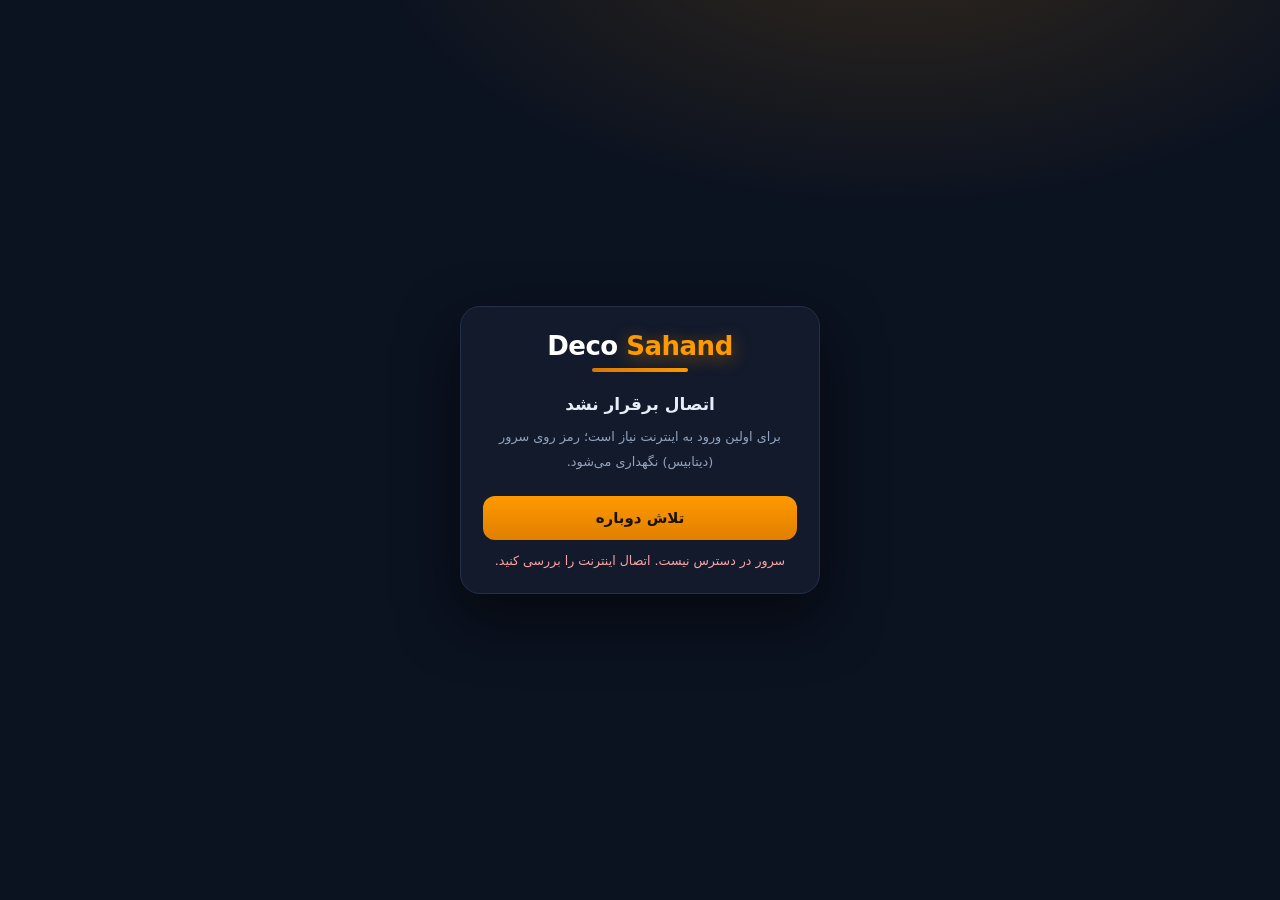
==== commit 38315705: "fix(lock): server-first boot, fix LOCK_PATH undeclared, rec scope bug, admin role, remove local pass" ====
--- a/public/anbar/index.html
+++ b/public/anbar/index.html
@@ -480,10 +480,6 @@
 <script>window.DECOR_LOCK_API_BASE = 'https://kargah-anbar-api.itsfordecosahand.workers.dev';</script>
 <script>window.DECOR_LOCK_API_KEY  = 'wYb9XPNSAGPE7ZLEe98hypIfzo8cvZZfHWte6Ug6myGutboJ';</script>
 <script>window.DECOR_LOCK_PATH    = 'lock';</script>
-<script>
-  window.DECOR_LOCK_PATH = '/api/lock';
-  window.DECOR_API_BASE = 'https://kargah-anbar-api.itsfordecosahand.workers.dev';
-</script>
 <script src="./lock.js"></script>
 <!-- Cloud Sync Indicator -->
 <div id="cloud-sync-indicator">
@@ -639,7 +635,7 @@
 
 const uid   = () => Math.random().toString(36).slice(2,9)
 const nowMs = () => Date.now()
-const nowMs = () => Date.now() + Date.now().toString(36).slice(-3);
+
 const esc   = s => String(s ?? '').replace(/[&<>"']/g, c => ({'&':'&amp;','<':'&lt;','>':'&gt;','"':'&quot;',"'":'&#39;'}[c]));
 const num   = v => { const n = parseFloat(String(v ?? '').replace(/[^\d.\-]/g,'')); return isNaN(n) ? 0 : n; };
 const fmt   = n => new Intl.NumberFormat('fa-IR',{maximumFractionDigits:2}).format(num(n));
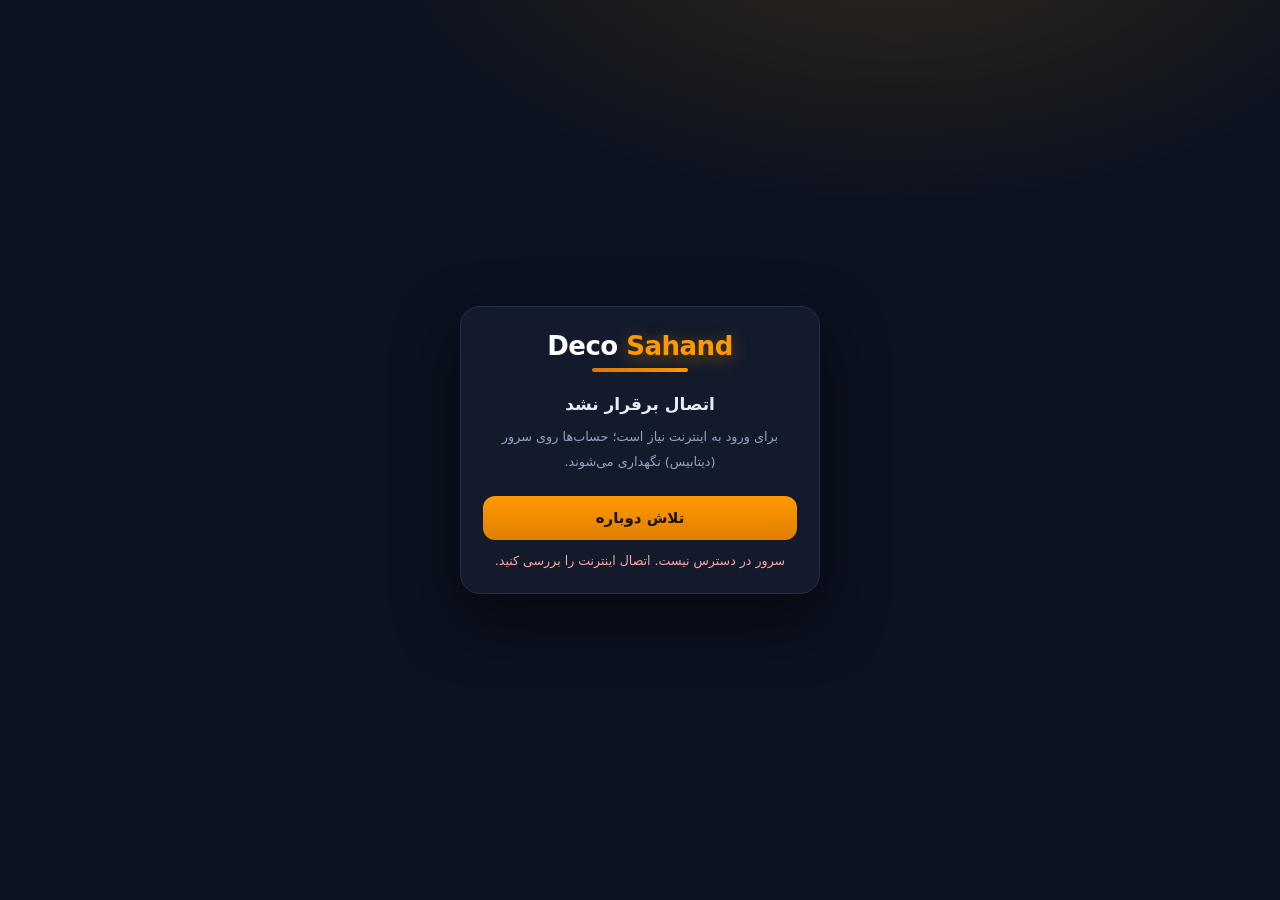
==== commit e22bbfaf: "feat(auth): admin/user login screen per module, admin console (create/change/delete users), home ico" ====
--- a/public/anbar/index.html
+++ b/public/anbar/index.html
@@ -441,7 +441,9 @@
 }
 
 @media (prefers-reduced-motion:reduce){*,*::before,*::after{animation-duration:.01ms!important;transition-duration:.01ms!important}}
-</style>
+#drawerNav [data-decor-admin]{display:none!important}
+body.is-admin #drawerNav [data-decor-admin]{display:flex!important}
+  </style>
 
 <!-- Cloud Sync Support -->
 <script>
@@ -479,6 +481,7 @@
 <!-- Deco Sahand lock screen -->
 <script>window.DECOR_LOCK_API_BASE = 'https://kargah-anbar-api.itsfordecosahand.workers.dev';</script>
 <script>window.DECOR_LOCK_API_KEY  = 'wYb9XPNSAGPE7ZLEe98hypIfzo8cvZZfHWte6Ug6myGutboJ';</script>
+<script>window.DECOR_LOCK_MODULE = 'anbar';</script>
 <script>window.DECOR_LOCK_PATH    = 'lock';</script>
 <script src="./lock.js"></script>
 <!-- Cloud Sync Indicator -->
@@ -515,10 +518,9 @@
     <button data-tab="calc" style="--i:5"><span class="ico"><svg viewBox="0 0 24 24" fill="none" stroke="currentColor" stroke-width="2" stroke-linecap="round" stroke-linejoin="round"><rect x="4" y="2" width="16" height="20" rx="2"/><line x1="8" y1="6" x2="16" y2="6"/><line x1="8" y1="11" x2="8.01" y2="11"/><line x1="12" y1="11" x2="12.01" y2="11"/><line x1="16" y1="11" x2="16.01" y2="11"/><line x1="8" y1="15" x2="8.01" y2="15"/><line x1="12" y1="15" x2="12.01" y2="15"/><line x1="16" y1="15" x2="16.01" y2="15"/><line x1="8" y1="19" x2="16" y2="19"/></svg></span><span>محاسبه و فاکتور</span></button>
     <button data-tab="settings" style="--i:6"><span class="ico"><svg viewBox="0 0 24 24" fill="none" stroke="currentColor" stroke-width="2" stroke-linecap="round" stroke-linejoin="round"><path d="M19 21H5a2 2 0 0 1-2-2V5a2 2 0 0 1 2-2h11l5 5v11a2 2 0 0 1-2 2z"/><polyline points="17 21 17 13 7 13 7 21"/><polyline points="7 3 7 8 15 8"/></svg></span><span>پشتیبان‌گیری</span></button>
   
-    <a class="home" href="../" title="بازگشت به لانچر">
-      <span class="ico"><svg viewBox="0 0 24 24" fill="none" stroke="currentColor" stroke-width="2" stroke-linecap="round" stroke-linejoin="round"><path d="M3 10.5 12 3l9 7.5"/><path d="M5 9.5V21h14V9.5"/><path d="M9.5 21v-6h5v6"/></svg></span><span>همه برنامه‌ها</span>
-    </a>
-    <button data-decor-lock style="--i:7"><span class="ico">🔒</span><span>تغییر / قفل</span></button>
+
+    <button data-decor-admin style="--i:7"><span class="ico">🔐</span><span>مدیریت کاربران</span></button>
+    <button data-decor-logout style="--i:8"><span class="ico">🚪</span><span>خروج از حساب</span></button>
   </nav>
 </aside>
 
@@ -702,7 +704,8 @@
   try {
     localStorage.setItem(KEY, JSON.stringify({
       tools: state.tools, sheets: state.sheets,
-      hardware: state.hardware, templates: state.templates, jobs: state.jobs
+      hardware: state.hardware, templates: state.templates, jobs: state.jobs,
+      tombstones: state.tombstones || { tools: {}, sheets: {}, hardware: {}, templates: {}, jobs: {} }
     }));
     queueSyncToCloud();
   } catch(e) { console.warn(e); }
@@ -746,10 +749,12 @@
     r && r.id && (localIds.has(r.id) ? !localWins : !synced.has(r.id)));
 
   return keepLocal.concat(takeCloud);
+}
+
 /* Tombstone-aware merge for cross-device delete propagation */
-function mergeWithTombstones(prevTombs, cloudRows, cloudTombs, localRows, localTombs, localWins) {
+function mergeWithTombstones(prevTombs, cloudRows, cloudTombs, localRows, localTombs, localWins, prevIds) {
   const result = [], resultTombs = {};
-  const synced = new Set(Object.keys(prevTombs || {}));
+  const synced = new Set(prevIds || []);
   const allIds = new Set([...(localRows||[]).map(r=>r&&r.id).filter(Boolean), ...(cloudRows||[]).map(r=>r&&r.id).filter(Boolean)]);
   Object.keys(localTombs||{}).forEach(id => allIds.add(id));
   Object.keys(cloudTombs||{}).forEach(id => allIds.add(id));
@@ -768,12 +773,13 @@
     }
     if (ldel && !cdel) {
       if (localWins) { resultTombs[id] = localTombs[id]; return; }
-      if (!cr || (lr&&(lr.updatedAt||0)>=(cr.updatedAt||0))) { resultTombs[id] = localTombs[id]; return; }
+      // Stay deleted while the cloud copy predates our delete moment.
+      if (!cr || (cr.updatedAt||0) <= (localTombs[id]||0)) { resultTombs[id] = localTombs[id]; return; }
       result.push({...cr}); return;
     }
     if (!lr && !cr) return;
-    if (!lr) { if (!synced.has(id)) result.push({...lr}); return; }
-    if (!cr) { result.push({...lr}); return; }
+    if (!lr) { if (!synced.has(id)) result.push({...cr}); return; }
+    if (!cr) { if (!synced.has(id)) result.push({...lr}); return; }
     result.push((localWins||(lr.updatedAt||0)>=(cr.updatedAt||0)) ? {...lr} : {...cr});
   });
   
@@ -785,8 +791,6 @@
   const r = {};
   Object.keys(tombs).forEach(id => { if (now-tombs[id] < maxAgeMs) r[id] = tombs[id]; });
   return r;
-}
-
 }
 
 let cloudPulled = false;    // true once the first pull finishes (success or not)
@@ -898,7 +902,8 @@
       cloudTombs[t] || {},
       state[t] || [], 
       prevTombs[t] || {}, 
-      localWins
+      localWins,
+      prev[t] || []
     );
     state[t] = rows;
     state.tombstones[t] = tombs;
@@ -1021,6 +1026,7 @@
     state.hardware  = d.hardware  || [];
     state.templates = d.templates || [];
     state.jobs      = d.jobs      || [];
+    state.tombstones = d.tombstones || { tools: {}, sheets: {}, hardware: {}, templates: {}, jobs: {} };
   } catch(e) { console.warn(e); }
 }
 
@@ -2440,7 +2446,17 @@
     hardware: state.hardware.length, templates: state.templates.length,
     jobs: state.jobs.length
   };
-  return `
+  const isAdmin = !!(window.DecorAuth && window.DecorAuth.isAdmin && window.DecorAuth.isAdmin());
+  const adminCard = isAdmin ? `
+  <div class="card" style="--d:0">
+    ${secHead('lock', 'حساب و دسترسی‌ها (فقط ادمین)', null)}
+    <p class="hint">کاربران و رمزهای این پنل (انبار) مستقل از پنل مالی مدیریت می‌شوند.</p>
+    <div class="row" style="margin-top:12px">
+      <button class="btn pri" data-decor-admin>${ico('lock',15)} مدیریت کاربران و رمزها</button>
+      <a class="btn" href="../">${ico('folder',15)} بازگشت به لانچر</a>
+    </div>
+  </div>` : '';
+  return `${adminCard}
   <div class="card" style="--d:0">
     ${secHead('down', 'پشتیبانگیری (Export)', null)}
     <p class="hint">تمام دادهها را در یک فایل JSON ذخیره کنید.</p>
@@ -3053,6 +3069,8 @@
 /* =========================================================
    Init
 ========================================================= */
+window.addEventListener('decor:unlocked', function(){ try { render(); } catch(e) {} });
+window.addEventListener('decor:locked', function(){ try { render(); } catch(e) {} });
 load();
 render();
 </script>
